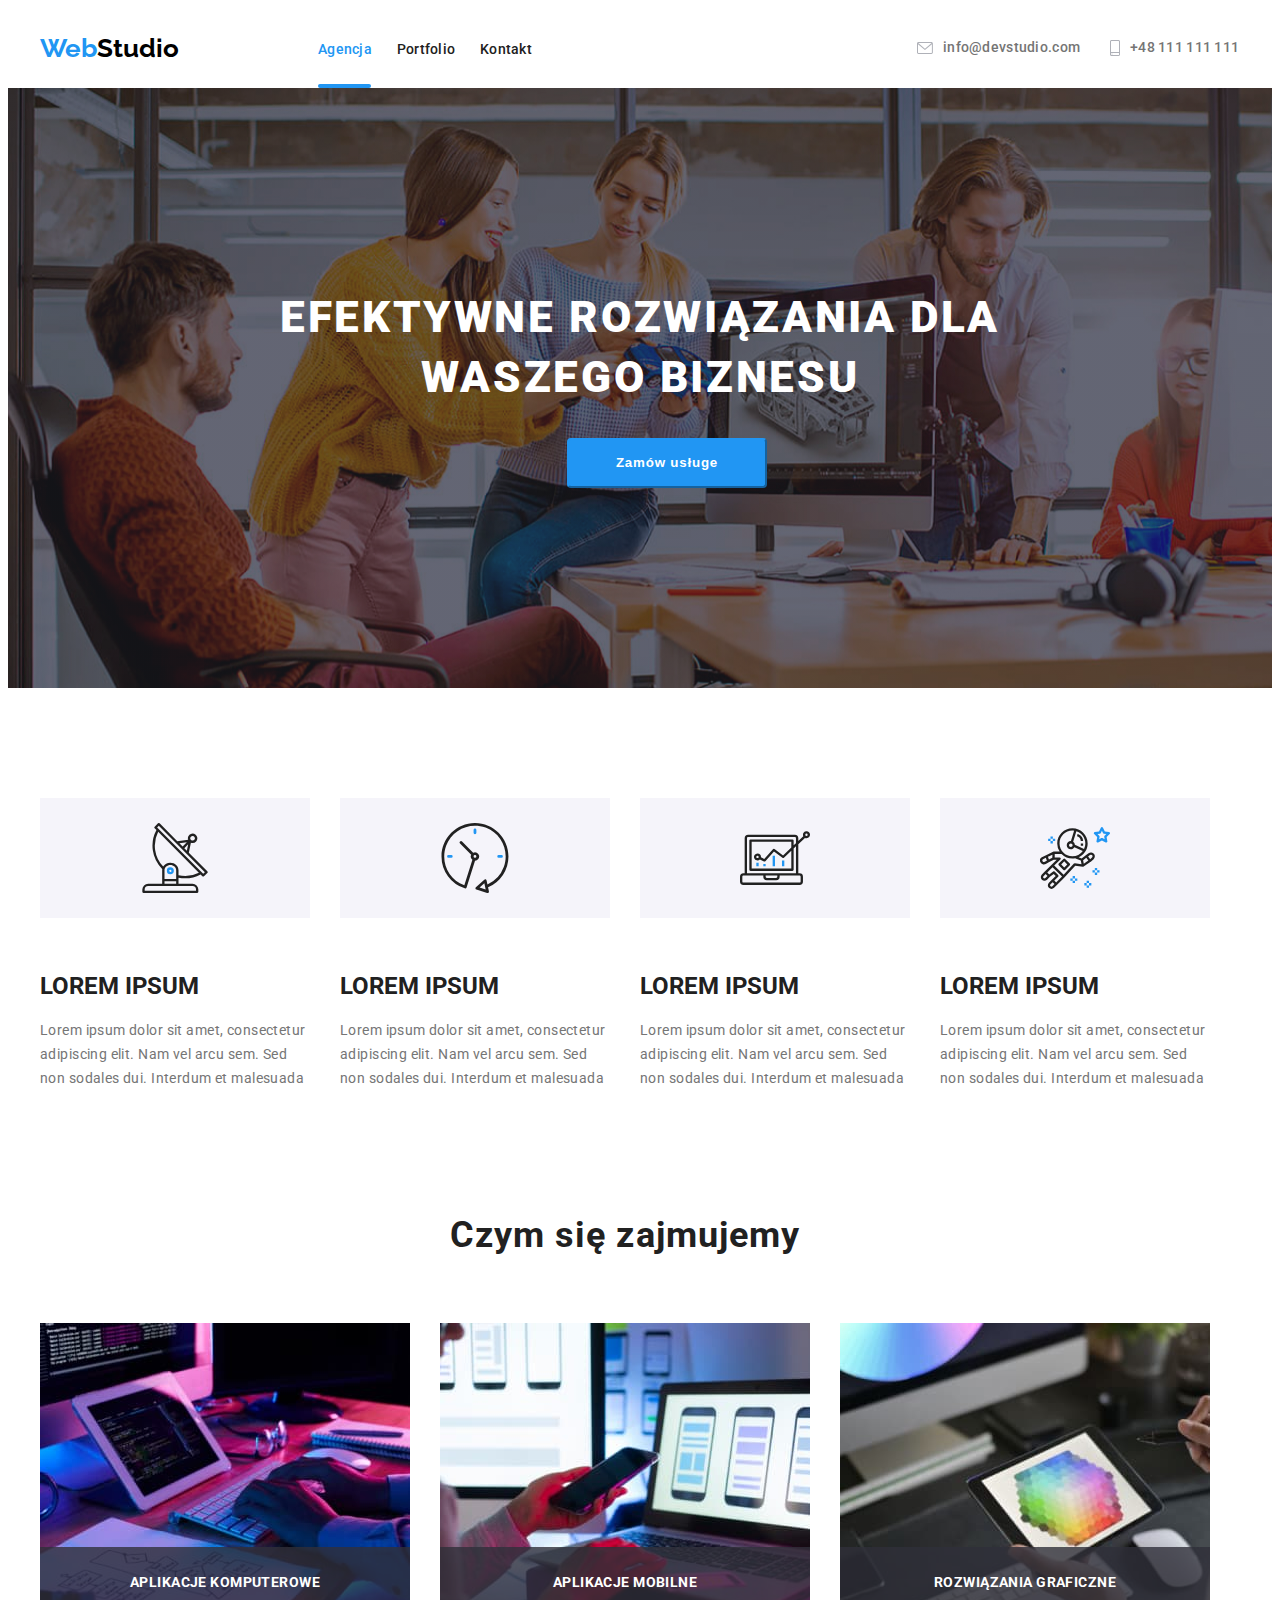
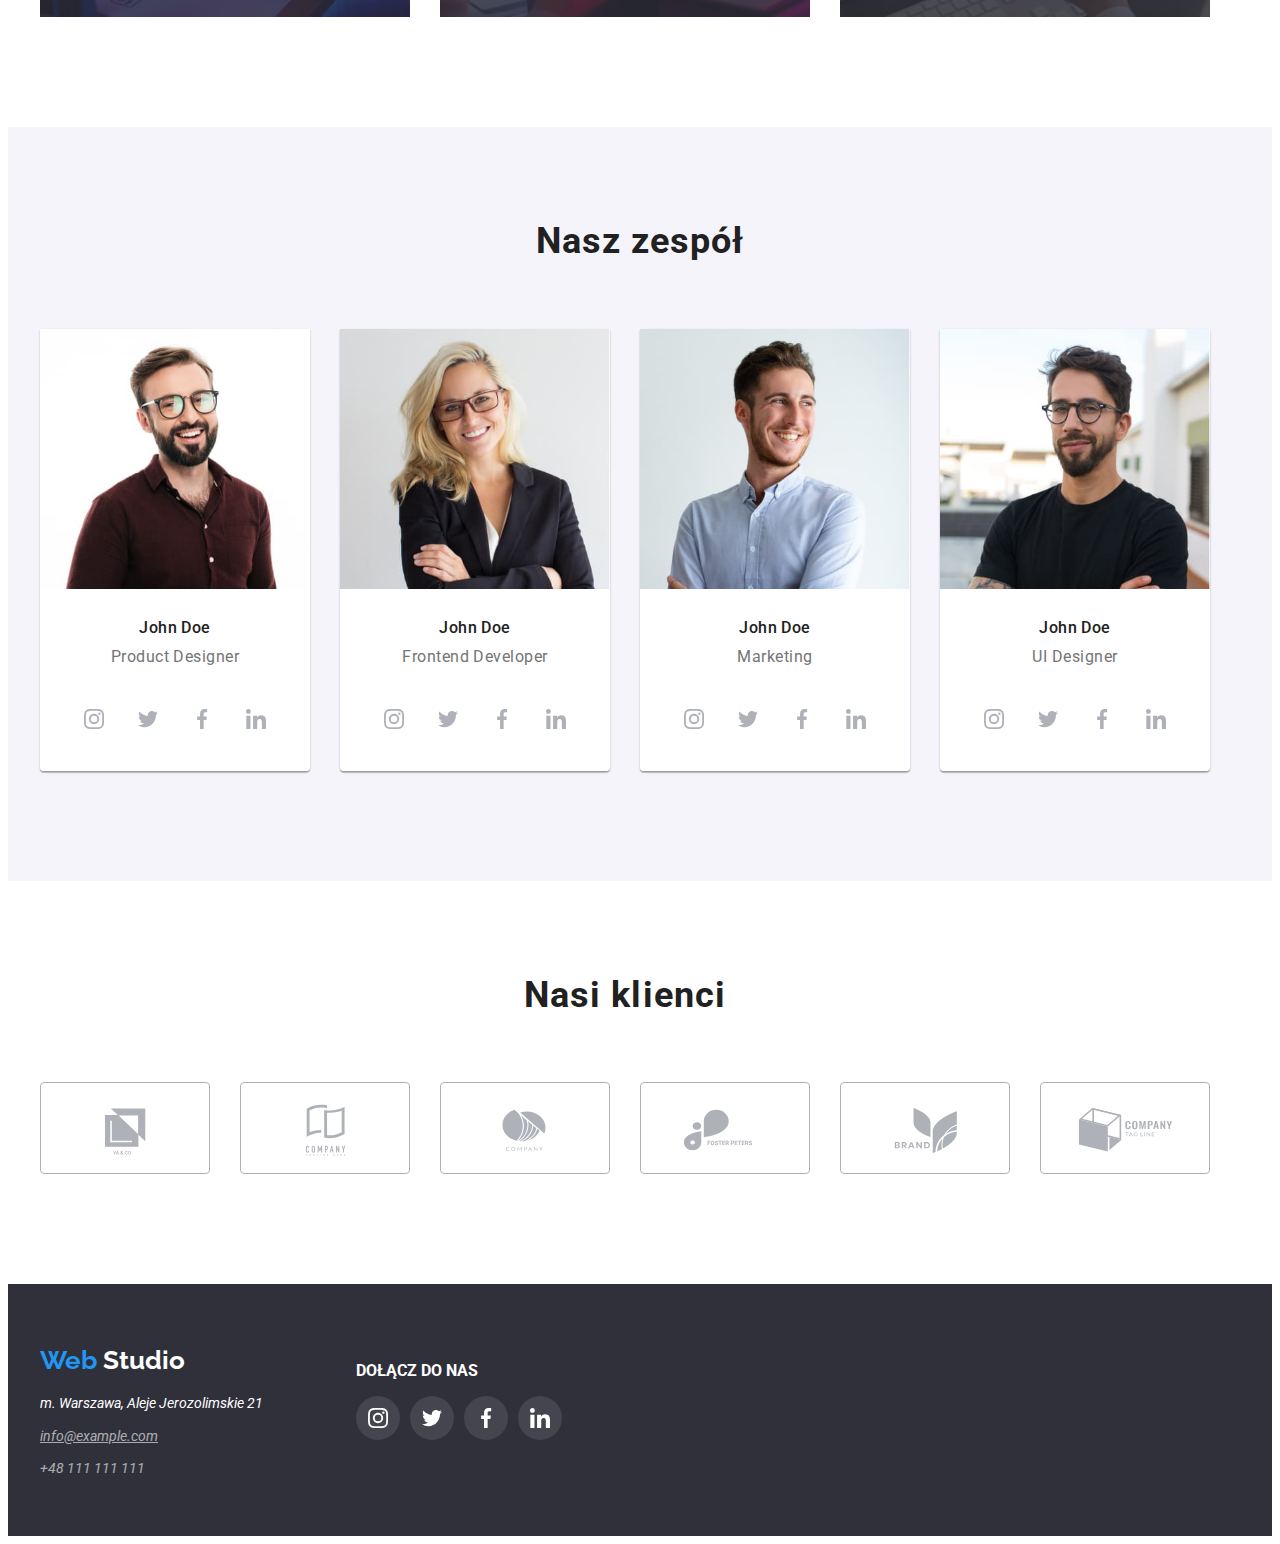
==== index.html @ efbed038 "sklonowanie goit-markup-hw-05" ====
<!DOCTYPE html>
<html lang="pl">
  <head>
    <meta charset="UTF-8" />
    <meta http-equiv="X-UA-Compatible" content="IE=edge" />
    <meta name="viewport" content="width=device-width, initial-scale=1.0" />
    <title>Studio</title>
    <link
      rel="stylesheet"
      href="https://cdnjs.cloudflare.com/ajax/libs/modern-normalize/1.1.0/modern-normalize.min.css"
      integrity="sha512-wpPYUAdjBVSE4KJnH1VR1HeZfpl1ub8YT/NKx4PuQ5NmX2tKuGu6U/JRp5y+Y8XG2tV+wKQpNHVUX03MfMFn9Q=="
      crossorigin="anonymous"
      referrerpolicy="no-referrer"
    />
    <link rel="stylesheet" href="./css/styles.css" />
    <link rel="preconnect" href="https://fonts.googleapis.com" />
    <link rel="preconnect" href="https://fonts.gstatic.com" crossorigin />
    <link
      href="https://fonts.googleapis.com/css2?family=Raleway:wght@700&family=Roboto:wght@400;500;700;900&display=swap"
      rel="stylesheet"
    />
  </head>
  <body>
    <header>
      <div class="container">
        <div class="header-box">
          <nav class="nav-box">
            <a class="logo logo-header-box" href="index.html">
              <span class="logo-front">Web</span>Studio
            </a>
            <ul class="nav-list">
              <li class="nav-list-item">
                <a class="nav-link-active-agency nav-link" href="index.html">Agencja</a>
              </li>
              <li>
                <a class="nav-link" href="portfolio.html">Portfolio</a>
              </li>
              <li>
                <a class="nav-link" href="#">Kontakt</a>
              </li>
            </ul>
          </nav>
          <ul class="header-contacts-link-list">
            <li class="header-contacts-link-list-item">
              <svg class="header-icons" width="16" height="12">
                <use href="./images/icons.svg#icon-envelope1"></use>
              </svg>
              <a
                class="header-contacts-link header-contacts-link-mail"
                href="mailto:info@devstudio.com"
                >info@devstudio.com</a
              >
            </li>
            <li class="header-contacts-link-list-item">
              <svg class="header-icons" width="10" height="16">
                <use href="./images/icons.svg#icon-smartphone1"></use>
              </svg>
              <a class="header-contacts-link" href="tel:+48111111111">+48 111 111 111</a>
            </li>
          </ul>
        </div>
      </div>
    </header>
    <main>
      <section class="section first-section">
        <div class="container">
          <h1 class="main-title">EFEKTYWNE ROZWIĄZANIA DLA WASZEGO BIZNESU</h1>
          <button class="main-button" type="button" data-modal-open>Zamów usługe</button>
        </div>
      </section>
      <section class="section second-section">
        <div class="container">
          <ul class="second-section-list">
            <li>
              <svg class="second-section-list-icons" width="70" height="70">
                <use href="./images/icons.svg#icon-antenna-1"></use>
              </svg>
              <h2 class="second-section-title">LOREM IPSUM</h2>
              <p class="second-section-description">
                Lorem ipsum dolor sit amet, consectetur adipiscing elit. Nam vel arcu sem. Sed non
                sodales dui. Interdum et malesuada
              </p>
            </li>
            <li>
              <svg class="second-section-list-icons" width="70" height="70">
                <use href="./images/icons.svg#icon-clock-1"></use>
              </svg>
              <h2 class="second-section-title">LOREM IPSUM</h2>
              <p class="second-section-description">
                Lorem ipsum dolor sit amet, consectetur adipiscing elit. Nam vel arcu sem. Sed non
                sodales dui. Interdum et malesuada
              </p>
            </li>
            <li>
              <svg class="second-section-list-icons" width="70" height="70">
                <use href="./images/icons.svg#icon-diagram-1"></use>
              </svg>
              <h2 class="second-section-title">LOREM IPSUM</h2>
              <p class="second-section-description">
                Lorem ipsum dolor sit amet, consectetur adipiscing elit. Nam vel arcu sem. Sed non
                sodales dui. Interdum et malesuada
              </p>
            </li>
            <li>
              <svg class="second-section-list-icons" width="70" height="70">
                <use href="./images/icons.svg#icon-astronaut-1"></use>
              </svg>
              <h2 class="second-section-title">LOREM IPSUM</h2>
              <p class="second-section-description">
                Lorem ipsum dolor sit amet, consectetur adipiscing elit. Nam vel arcu sem. Sed non
                sodales dui. Interdum et malesuada
              </p>
            </li>
          </ul>
        </div>
      </section>
      <section class="section">
        <div class="container">
          <div class="third-section-box">
            <h2 class="subtitle">Czym się zajmujemy</h2>
            <ul class="third-section-list">
              <li class="third-section-list-item">
                <img
                  src="images/services/programming.jpg"
                  alt="człowiek piszący unikalny kod na tablecie."
                  width="370"
                  height="294"
                />
                <p class="third-section-list-item-description">Aplikacje komputerowe</p>
              </li>
              <li class="third-section-list-item">
                <img
                  src="images/services/design.jpg"
                  alt="komputer, na którym widać różne projekty."
                  width="370"
                  height="294"
                />
                <p class="third-section-list-item-description">Aplikacje mobilne</p>
              </li>
              <li class="third-section-list-item">
                <img
                  src="images/services/graphics.jpg"
                  alt="tablet z paletą kolorów."
                  width="370"
                  height="294"
                />
                <p class="third-section-list-item-description">Rozwiązania graficzne</p>
              </li>
            </ul>
          </div>
        </div>
      </section>
      <section class="section employee-section">
        <div class="container">
          <h2 class="subtitle">Nasz zespół</h2>
          <ul class="employee-list">
            <li class="employee-list-item">
              <img class="emloyee-list-item-img"
                src="images/team/person1.jpg"
                alt="John Doe, pracujący jako Product Designer."
                width="270"
                height="260"
              />
              <div class="employee-names">John Doe</div>
              <div class="employee-position">Product Designer</div>
              <ul class="employee-social-links">
                <li class="employee-social-links-item">
                  <svg width="20" height="20">
                    <use href="./images/icons.svg#icon-instagram-2"></use>
                  </svg>
                </li>
                <li class="employee-social-links-item">
                  <svg width="20" height="20">
                    <use href="./images/icons.svg#icon-twitter-1"></use>
                  </svg>
                </li>
                <li class="employee-social-links-item">
                  <svg width="20" height="20">
                    <use href="./images/icons.svg#icon-facebook-1"></use>
                  </svg>
                </li>
                <li class="employee-social-links-item">
                  <svg width="20" height="20">
                    <use href="./images/icons.svg#icon-linkedin-1"></use>
                  </svg>
                </li>
              </ul>
            </li>
            <li class="employee-list-item">
              <img class="emloyee-list-item-img"
                src="images/team/person2.jpg"
                alt="John Doe, pracujący jako Frontend Developer."
                width="270"
                height="260"
              />
              <div class="employee-names">John Doe</div>
              <div class="employee-position">Frontend Developer</div>
              <ul class="employee-social-links">
                <li class="employee-social-links-item">
                  <svg width="20" height="20">
                    <use href="./images/icons.svg#icon-instagram-2"></use>
                  </svg>
                </li>
                <li class="employee-social-links-item">
                  <svg width="20" height="20">
                    <use href="./images/icons.svg#icon-twitter-1"></use>
                  </svg>
                </li>
                <li class="employee-social-links-item">
                  <svg width="20" height="20">
                    <use href="./images/icons.svg#icon-facebook-1"></use>
                  </svg>
                </li>
                <li class="employee-social-links-item">
                  <svg width="20" height="20">
                    <use href="./images/icons.svg#icon-linkedin-1"></use>
                  </svg>
                </li>
              </ul>
            </li>
            <li class="employee-list-item">
              <img class="emloyee-list-item-img"
                src="images/team/person3.jpg"
                alt="John Doe, pracujący w Marketingu."
                width="270"
                height="260"
              />
              <div class="employee-names">John Doe</div>
              <div class="employee-position">Marketing</div>
              <ul class="employee-social-links">
                <li class="employee-social-links-item">
                  <svg width="20" height="20">
                    <use href="./images/icons.svg#icon-instagram-2"></use>
                  </svg>
                </li>
                <li class="employee-social-links-item">
                  <svg width="20" height="20">
                    <use href="./images/icons.svg#icon-twitter-1"></use>
                  </svg>
                </li>
                <li class="employee-social-links-item">
                  <svg width="20" height="20">
                    <use href="./images/icons.svg#icon-facebook-1"></use>
                  </svg>
                </li>
                <li class="employee-social-links-item">
                  <svg width="20" height="20">
                    <use href="./images/icons.svg#icon-linkedin-1"></use>
                  </svg>
                </li>
              </ul>
            </li>
            <li class="employee-list-item">
              <img class="emloyee-list-item-img"
                src="images/team/person4.jpg"
                alt="John Doe, pracujacy jako UI Designer."
                width="270"
                height="260"
              />
              <div class="employee-names">John Doe</div>
              <div class="employee-position">UI Designer</div>
              <ul class="employee-social-links">
                <li class="employee-social-links-item">
                  <svg width="20" height="20">
                    <use href="./images/icons.svg#icon-instagram-2"></use>
                  </svg>
                </li>
                <li class="employee-social-links-item">
                  <svg width="20" height="20">
                    <use href="./images/icons.svg#icon-twitter-1"></use>
                  </svg>
                </li>
                <li class="employee-social-links-item">
                  <svg width="20" height="20">
                    <use href="./images/icons.svg#icon-facebook-1"></use>
                  </svg>
                </li>
                <li class="employee-social-links-item">
                  <svg width="20" height="20">
                    <use href="./images/icons.svg#icon-linkedin-1"></use>
                  </svg>
                </li>
              </ul>
            </li>
          </ul>
        </div>
      </section>
      <section class="section">
        <div class="container">
          <div class="our-customers-section">
            <h2 class="subtitle">Nasi klienci</h2>
            <ul class="our-customer-list">
              <li class="our-customers-list-item">
                <svg width="106" height="60">
                  <use href="./images/icons.svg#icon-Logo5"></use>
                </svg>
              </li>
              <li class="our-customers-list-item">
                <svg width="106" height="60">
                  <use href="./images/icons.svg#icon-Logo4"></use>
                </svg>
              </li>
              <li class="our-customers-list-item">
                <svg width="106" height="60">
                  <use href="./images/icons.svg#icon-Logo3"></use>
                </svg>
              </li>
              <li class="our-customers-list-item">
                <svg width="106" height="60">
                  <use href="./images/icons.svg#icon-Logo7"></use>
                </svg>
              </li>
              <li class="our-customers-list-item">
                <svg width="106" height="60">
                  <use href="./images/icons.svg#icon-Logo1"></use>
                </svg>
              </li>
              <li class="our-customers-list-item">
                <svg width="106" height="60">
                  <use href="./images/icons.svg#icon-Logo"></use>
                </svg>
              </li>
            </ul>
          </div>
        </div>
      </section>
    </main>
    <footer class="footer-style-background">
      <div class="container footer-style-box">
        <div>
          <a class="logo footer-logo" href="index.html">
            <span class="logo-front">Web</span>
            <span class="logo-back">Studio</span>
          </a>
          <address class="address-box">
            m. Warszawa, Aleje Jerozolimskie 21
            <a
              class="footer-contacts-link footer-contacts-link-email"
              href="mailto:info@example.com"
              >info@example.com</a
            >
            <a class="footer-contacts-link footer-contacts-link-phone" href="tel:+48111111111"
              >+48 111 111 111</a
            >
          </address>
        </div>
        <div class="container footer-social-links-box">
          <h3 class="footer-title">DOŁĄCZ DO NAS</h3>
          <ul class="footer-social-links-list">
            <li class="footer-social-links-list-item">
              <svg width="20" height="20">
                <use href="./images/icons.svg#icon-instagram-2"></use>
              </svg>
            </li>
            <li class="footer-social-links-list-item">
              <svg width="20" height="20">
                <use href="./images/icons.svg#icon-twitter-1"></use>
              </svg>
            </li>
            <li class="footer-social-links-list-item">
              <svg width="20" height="20">
                <use href="./images/icons.svg#icon-facebook-1"></use>
              </svg>
            </li>
            <li class="footer-social-links-list-item">
              <svg width="20" height="20">
                <use href="./images/icons.svg#icon-linkedin-1"></use>
              </svg>
            </li>
          </ul>
        </div>
      </div>
    </footer>
    <div class="backdrop is-hidden" data-modal>
      <div class="modal">
        <button type="button" class="close-btn" data-modal-close>
          <svg width="11" height="11"><use href="./images/icons.svg#icon-Vector"></use></svg>
        </button>
      </div>
    </div>
    <script src="./js/modal.js"></script>
  </body>
</html>
---- css/styles.css ----
*,
*::before,
*::after {
  box-sizing: border-box;
}

body {
  font-family: 'Roboto', sans-serif;
  color: #212121;
}

.container {
  max-width: 1200px;
  margin: 0 auto;
}

/* HEADER */

.logo {
  font-family: 'Raleway', sans-serif;
  font-style: normal;
  font-weight: 700;
  font-size: 1.63rem;
  line-height: 1.19;
  text-decoration: none;
  color: #000000;
}

.logo-front {
  color: #2196f3;
}

.nav-link {
  color: #212121;
  text-decoration: none;
  font-weight: 500;
  font-size: 0.88rem;
  line-height: 1.14;
  letter-spacing: 0.02em;
  transition: color 250ms cubic-bezier(0.4, 0, 0.2, 1);
}

.header-contacts-link {
  color: #757575;
  text-decoration: none;
  font-weight: 500;
  font-size: 0.88rem;
  line-height: 1.14px;
  letter-spacing: 0.02em;
  transition: color 250ms cubic-bezier(0.4, 0, 0.2, 1);
}

.header-icons {
  margin-right: 10px;
  fill: #afb1b8;
}

.header-contacts-link-list {
  list-style-type: none;
  display: flex;
}

.header-contacts-link-list-item {
  display: flex;
  align-items: center;
}

.header-contacts-link-list-item:hover,
.header-contacts-link-list-item:focus {
  cursor: pointer;
}

.header-contacts-link-list-item:hover > .header-icons:hover,
.header-contacts-link-list-item:focus > .header-icons:focus {
  fill: #2196f3;
}

.header-contacts-link-list-item:hover > .header-contacts-link:hover {
  color: #2196f3;
}

.header-box {
  display: flex;
  height: 80px;
  align-items: center;
}

.nav-box {
  display: flex;
  align-items: center;
}

.nav-list {
  display: flex;
  align-items: center;
  justify-content: space-between;
  width: 254px;
  height: 16px;
  margin-right: 345px;
}

.nav-list-item {
  position: relative;
}

.nav-link-active-agency,
.nav-link-active-portfolio {
  color: #2196f3;
}

.nav-link-active-agency::after {
  content: '';
  position: absolute;
  width: 53px;
  height: 4px;
  left: 0;
  top: 45px;
  background-color: #2196f3;
  border-radius: 2px;
}

.nav-link-active-portfolio::after {
  content: '';
  position: absolute;
  width: 58px;
  height: 4px;
  left: 0;
  top: 45px;
  background-color: #2196f3;
  border-radius: 2px;
}

.logo-header-box {
  width: 145px;
  display: flex;
  justify-content: flex-start;
  margin-right: 93px;
}

.header-contacts-link-mail {
  margin-right: 30px;
}

/* MAIN INDEX.HTML */

.section {
  padding-top: 94px;
  padding-bottom: 94px;
}

.main-title {
  color: #ffffff;
  font-size: 2.75rem;
  font-weight: 900;
  line-height: 1.36;
  letter-spacing: 0.06em;
  display: flex;
  text-align: center;
  padding-top: 106px;
  padding-right: 237px;
  padding-left: 237px;
  margin: 0 auto;
}

.main-button {
  font-weight: 700;
  line-height: 1.88;
  text-align: center;
  letter-spacing: 0.06em;
  color: #ffffff;
  background-color: #2196f3;
  display: flex;
  width: 200px;
  height: 50px;
  justify-content: center;
  align-items: center;
  margin: 30px 527px 106px 527px;
  border-radius: 4px;
  border-color: #2196f3;
  transition: opacity 250ms cubic-bezier(0.4, 0, 0.2, 1);
}

.main-button:hover,
.main-button:focus {
  cursor: pointer;
  opacity: 0.8;
}

.first-section {
  background-image: linear-gradient(to bottom, #2f303a66, #2f303a66),
    url('../images/background.jpg');
  max-width: 1600px;
  margin: 0px auto;
  display: flex;
}

.second-section-title .footer-title {
  font-weight: 700;
  font-size: 0.88rem;
  line-height: 1.14;
  letter-spacing: 0.03em;
}

.second-section-description {
  font-size: 0.88rem;
  line-height: 1.7;
  letter-spacing: 0.03em;
  color: #757575;
}

.subtitle {
  font-weight: 700;
  font-size: 2.25rem;
  line-height: 1.16;
  text-align: center;
  letter-spacing: 0.03em;
  padding-bottom: 50px;
  margin: 0 auto;
}

.employee-names {
  font-weight: 500;
  line-height: 1.18;
  text-align: center;
  letter-spacing: 0.03em;
  background-color: #ffffff;
  padding-top: 30px;
  padding-bottom: 10px;
}

.employee-position {
  line-height: 1.18;
  text-align: center;
  letter-spacing: 0.03em;
  color: #757575;
  background-color: #ffffff;
  padding-bottom: 30px;
}

.second-section {
  padding-bottom: 0px;
}

.second-section-list {
  display: flex;
  width: 1170px;
  padding-left: 0px;
  gap: 30px;
}

.third-section-box {
  width: 1170px;
}

.third-section-list {
  display: flex;
  justify-content: space-between;
  padding-left: 0px;
  padding-bottom: 0px;
}

.employee-section {
  background-color: #f5f4fa;
}

.employee-list {
  display: flex;
  width: 1170px;
  justify-content: space-between;
  padding-left: 0px;
}

.employee-list-item {
  box-shadow: 0px 2px 1px 0px #00000033, 0px 1px 1px 0px #00000024, 0px 1px 3px 0px #0000001f;
  border-radius: 0px 0px 4px 4px;
}

.emloyee-list-item-img{
vertical-align: middle;
}

.second-section-list-icons {
  height: 120px;
  width: 270px;
  padding: 25px 100px;
  background-color: #f5f4fa;
  margin-bottom: 30px;
}

.employee-social-links {
  list-style-type: none;
  display: flex;
  justify-content: space-between;
  padding-left: 32px;
  padding-right: 32px;
  padding-bottom: 30px;
  background-color: #ffffff;
  border-radius: 0px 0px 4px 4px;
}

.employee-social-links-item {
  width: 44px;
  height: 44px;
  justify-content: center;
  align-items: center;
  padding: 12px;
  fill: #afb1b8;
}

.employee-social-links-item:hover,
.employee-social-links-item:focus {
  fill: #ffffff;
  cursor: pointer;
  background-color: #2196f3;
  border-radius: 50%;
}

.our-customers-section {
  width: 1170px;
}

.our-customer-list {
  list-style-type: none;
  display: flex;
  justify-content: space-between;
  padding-left: 0px;
  fill: #afb1b8;
}

.our-customers-list-item {
  width: 170px;
  height: 92px;
  border: 1px solid #afb1b8;
  border-radius: 4px;
  padding: 17.71px 32px 14.25px;
  transition: border-color 250ms cubic-bezier(0.4, 0, 0.2, 1);
}

.our-customers-list-item:hover,
.our-customers-list-item:focus {
  cursor: pointer;
  fill: #2196f3;
  border-color: #2196f3;
}

.third-section-list-item {
  position: relative;
  display: flex;
}

.third-section-list-item-description {
  position: absolute;
  bottom: 0;
  left: 0;
  z-index: 1;
  height: 70px;
  width: 370px;
  display: flex;
  justify-content: center;
  align-items: center;
  margin: 0;
  background: #2f303acc;
  font-weight: 700;
  font-size: 0.88rem;
  line-height: 1.17;
  letter-spacing: 0.03em;
  text-transform: uppercase;
  color: #ffffff;
}

/* MAIN PORTFOLIO */

.portfolio-button-list-item {
  font-weight: 500;
  line-height: 1.6;
  text-align: center;
  letter-spacing: 0.03em;
  background-color: #f5f4fa;
  padding: 6px 22px;
  border: 0;
  border-radius: 4px;
  transition: color 250ms cubic-bezier(0.4, 0, 0.2, 1),
    background-color 250ms cubic-bezier(0.4, 0, 0.2, 1),
    box-shadow 250ms cubic-bezier(0.4, 0, 0.2, 1);
}

.portfolio-button-list-item:hover,
.portfolio-button-list-item:focus {
  color: #ffffff;
  background-color: #2196f3;
  cursor: pointer;
  box-shadow: 0px 3px 1px #0000001a, 0px 1px 2px #00000014, 0px 2px 2px #0000001f;
}

.portfolio-titles {
  font-weight: 700;
  font-size: 1.13rem;
  line-height: 2;
  letter-spacing: 0.06em;
  padding: 20px 24px 4px 24px;
}

.portfolio-desctiption {
  line-height: 1.88;
  letter-spacing: 0.03em;
  color: #757575;
  padding: 0px 24px 20px 24px;
}

.portfolio-button-list {
  display: flex;
  width: 572px;
  align-items: flex-start;
  justify-content: space-between;
  gap: 8px;
  margin: 0 auto;
  padding-bottom: 50px;
}

.portfolio-images-list {
  display: flex;
  flex-wrap: wrap;
  gap: 30px;
  padding-left: 0px;
}

.portfolio-images-list-item {
  border: 1px solid #ececec;
  transition: box-shadow 250ms cubic-bezier(0.4, 0, 0.2, 1);
}

.portfolio-header-style {
  border-bottom: 1px solid #ececec;
}

.portfolio-images-list-item:hover {
  cursor: pointer;
  box-shadow: 1px 4px 6px 0px #00000029, 0px 4px 4px 0px #0000000f, 0px 1px 1px 0px #0000001f;
}

.portfolio-card-overlay-box {
  position: relative;
  overflow: hidden;
}

.portfolio-card-overlay {
  font-weight: 400;
  font-size: 1.12rem;
  line-height: 1.75rem;
  letter-spacing: 0.03em;
  color: #ffffff;
  width: 100%;
  height: 100%;
  position: absolute;
  top: 0;
  left: 0;
  padding: 49px 45px 49px 24px;
  background: #2196f3e5;
  transition: transform 250ms cubic-bezier(0.4, 0, 0.2, 1);
  transform: translateY(200%);
}

.portfolio-images-list-item:hover .portfolio-card-overlay,
.portfolio-images-list-item:focus .portfolio-card-overlay {
  transform: translateY(0);
}

/* FOOTER */

.footer-style-box {
  color: #ffffff;
  font-size: 0.88rem;
  padding-top: 60px;
  padding-bottom: 60px;
  display: flex;
}

.footer-style-background {
  background-color: #2f303a;
}

.footer-contacts-link {
  color: #ffffff;
  opacity: 0.6;
  text-decoration: none;
  transition: color 250ms cubic-bezier(0.4, 0, 0.2, 1);
}

.footer-contacts-link-email {
  text-decoration: underline;
}

.logo-back {
  color: #ffffff;
}

.address-box {
  width: 246px;
  height: 81px;
  display: flex;
  flex-direction: column;
  justify-content: space-between;
  margin-top: 20px;
}

.footer-social-links-list {
  list-style-type: none;
  width: 206px;
  display: flex;
  justify-content: space-between;
  padding-left: 0px;
}

.footer-social-links-list-item {
  fill: #ffffff;
  width: 44px;
  height: 44px;
  justify-content: center;
  align-items: center;
  padding: 12px;
  background-color: #ffffff1a;
  border-radius: 50%;
  transition: background-color 250ms cubic-bezier(0.4, 0, 0.2, 1);
}

.footer-social-links-list-item:hover,
.footer-social-links-list-item:focus {
  background-color: #2196f3;
  cursor: pointer;
}

.footer-social-links-box {
  margin-left: 70px;
}

.nav-link:hover,
.nav-link:focus,
.footer-contacts-link:hover,
.footer-contacts-link:focus {
  color: #2196f3;
}

ul {
  list-style-type: none;
}

/* OKNO MODALNE */

.backdrop {
  height: 100%;
  width: 100%;
  position: absolute;
  left: 0px;
  top: 0px;
  background: #00000033;
}

.modal {
  height: 581px;
  width: 528px;
  background: #ffffff;
  border-radius: 4px;
  position: absolute;
  top: 50%;
  left: 50%;
  transform: translate(-50%, -50%);
  box-shadow: 0px 2px 1px 0px #00000033, 0px 1px 1px 0px #00000024, 0px 1px 3px 0px #0000001f;
}

.is-hidden {
  visibility: hidden;
  opacity: 0;
  pointer-events: none;
}

.close-btn {
  height: 30px;
  width: 30px;
  position: absolute;
  top: 10px;
  left: 490px;
  border: 1px solid #0000001a;
  border-radius: 50%;
}

.close-btn:hover {
  fill: #cf3f3a;
}
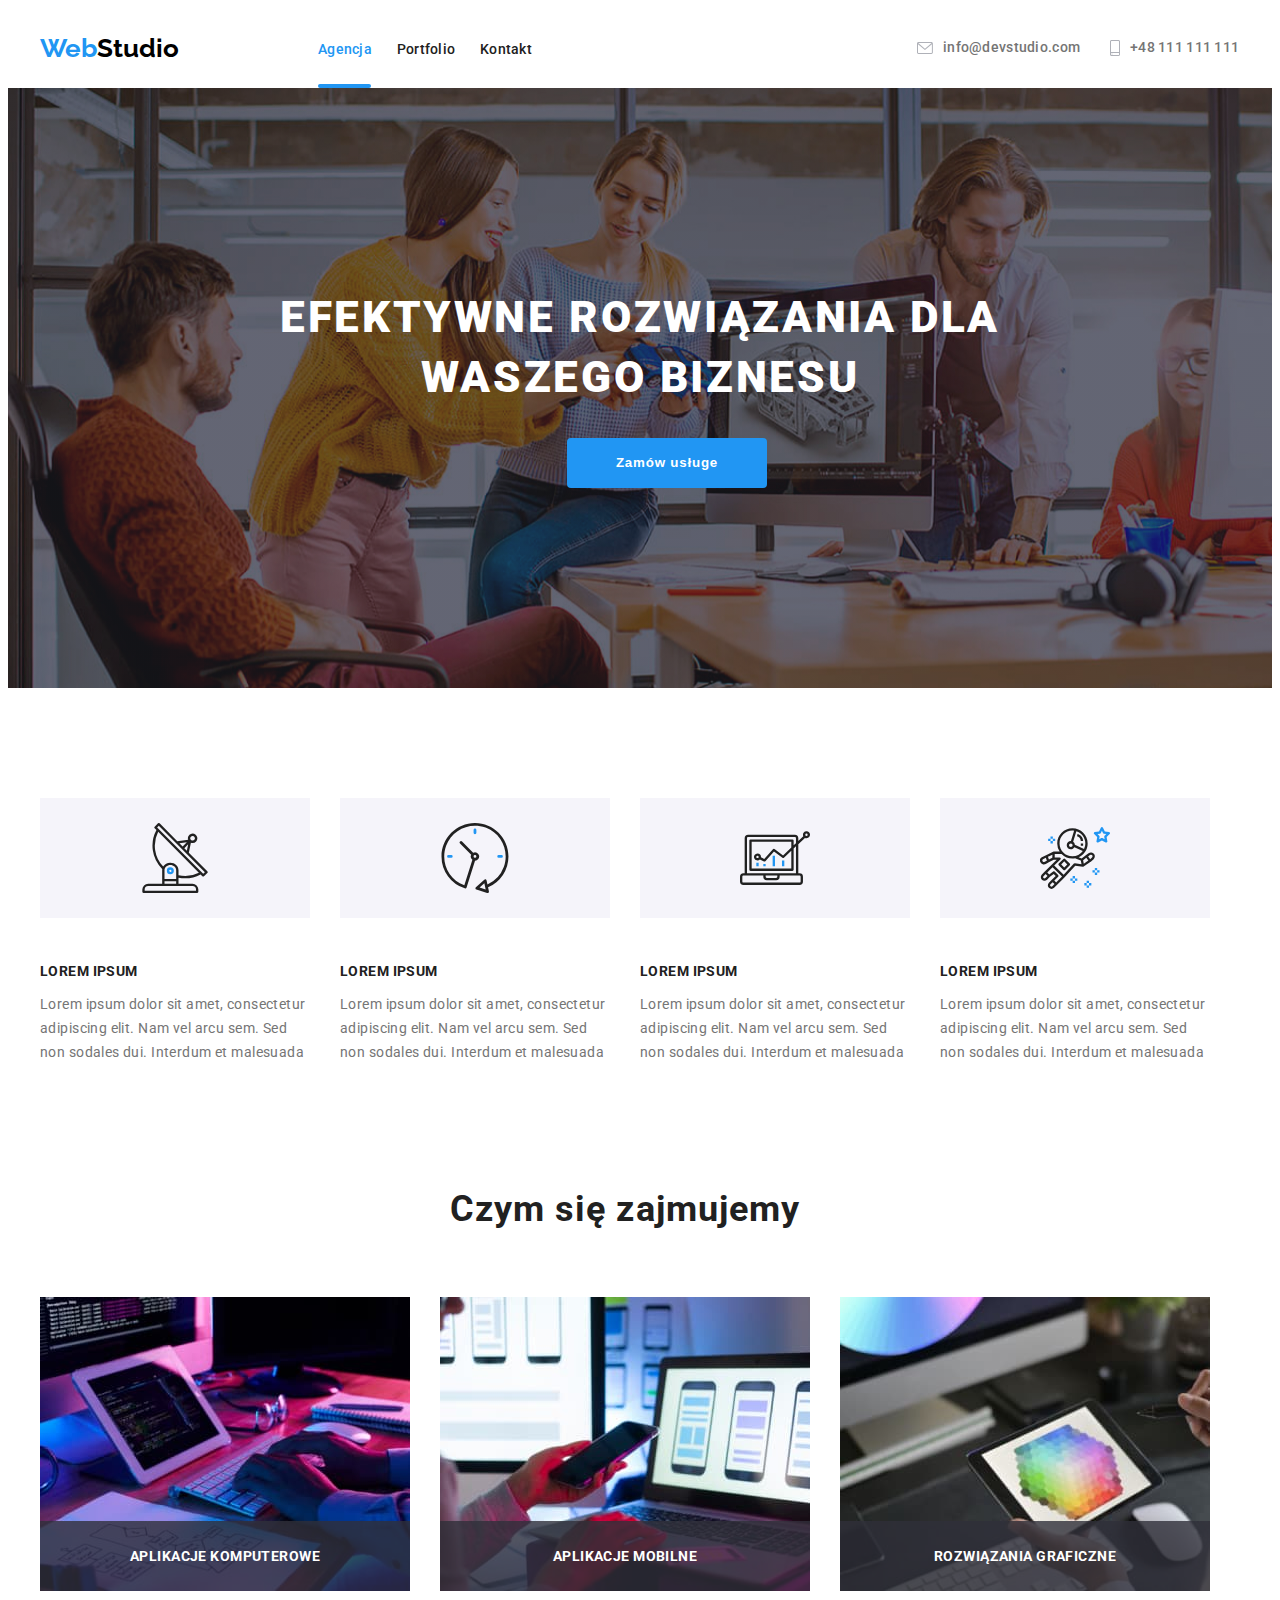
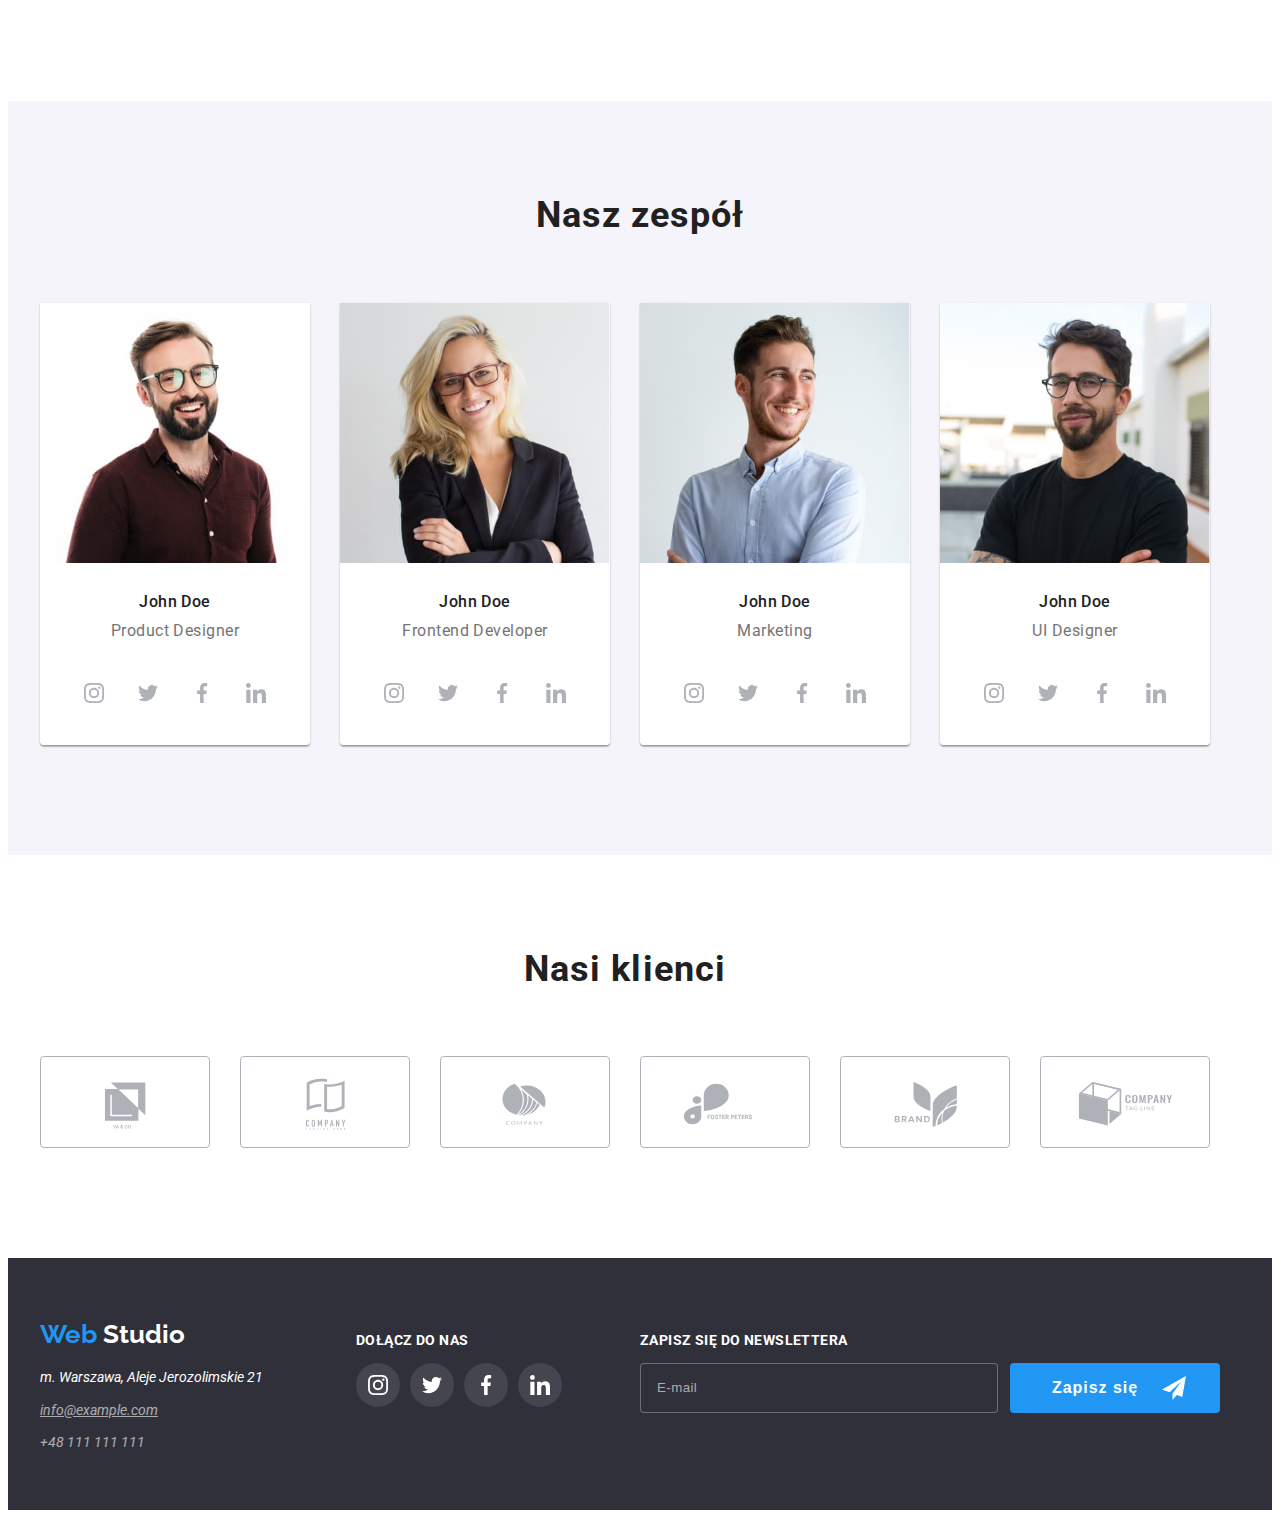
==== commit 0befeae7: "utworzenie formularza w stopce" ====
--- a/index.html
+++ b/index.html
@@ -155,7 +155,8 @@
           <h2 class="subtitle">Nasz zespół</h2>
           <ul class="employee-list">
             <li class="employee-list-item">
-              <img class="emloyee-list-item-img"
+              <img
+                class="emloyee-list-item-img"
                 src="images/team/person1.jpg"
                 alt="John Doe, pracujący jako Product Designer."
                 width="270"
@@ -187,7 +188,8 @@
               </ul>
             </li>
             <li class="employee-list-item">
-              <img class="emloyee-list-item-img"
+              <img
+                class="emloyee-list-item-img"
                 src="images/team/person2.jpg"
                 alt="John Doe, pracujący jako Frontend Developer."
                 width="270"
@@ -219,7 +221,8 @@
               </ul>
             </li>
             <li class="employee-list-item">
-              <img class="emloyee-list-item-img"
+              <img
+                class="emloyee-list-item-img"
                 src="images/team/person3.jpg"
                 alt="John Doe, pracujący w Marketingu."
                 width="270"
@@ -251,7 +254,8 @@
               </ul>
             </li>
             <li class="employee-list-item">
-              <img class="emloyee-list-item-img"
+              <img
+                class="emloyee-list-item-img"
                 src="images/team/person4.jpg"
                 alt="John Doe, pracujacy jako UI Designer."
                 width="270"
@@ -345,7 +349,7 @@
           </address>
         </div>
         <div class="container footer-social-links-box">
-          <h3 class="footer-title">DOŁĄCZ DO NAS</h3>
+          <h3 class="footer-title">Dołącz do nas</h3>
           <ul class="footer-social-links-list">
             <li class="footer-social-links-list-item">
               <svg width="20" height="20">
@@ -368,6 +372,20 @@
               </svg>
             </li>
           </ul>
+        </div>
+        <div>
+          <h3 class="footer-title">Zapisz się do newslettera</h3>
+          <form>
+            <label class="footer-form-box">
+              <input class="footer-form-input" type="email" name="email" placeholder="E-mail" />
+              <button class="footer-form-button" type="submit">
+                Zapisz się
+                <svg class="footer-form-button-icon" width="24" height="24">
+                  <use href="./images/icons.svg#icon-icon-send"></use>
+                </svg>
+              </button>
+            </label>
+          </form>
         </div>
       </div>
     </footer>
--- a/css/styles.css
+++ b/css/styles.css
@@ -70,8 +70,8 @@
   cursor: pointer;
 }
 
-.header-contacts-link-list-item:hover > .header-icons:hover,
-.header-contacts-link-list-item:focus > .header-icons:focus {
+.header-contacts-link-list-item:hover > .header-icons,
+.header-contacts-link-list-item:focus > .header-icons {
   fill: #2196f3;
 }
 
@@ -176,14 +176,17 @@
   align-items: center;
   margin: 30px 527px 106px 527px;
   border-radius: 4px;
-  border-color: #2196f3;
+  border: none;
   transition: opacity 250ms cubic-bezier(0.4, 0, 0.2, 1);
 }
 
 .main-button:hover,
-.main-button:focus {
+.main-button:focus,
+.footer-form-button:hover,
+.footer-form-button:focus
+ {
   cursor: pointer;
-  opacity: 0.8;
+  opacity: 0.75;
 }
 
 .first-section {
@@ -194,11 +197,13 @@
   display: flex;
 }
 
-.second-section-title .footer-title {
+.second-section-title,
+.footer-title {
   font-weight: 700;
   font-size: 0.88rem;
   line-height: 1.14;
   letter-spacing: 0.03em;
+  text-transform: uppercase;
 }
 
 .second-section-description {
@@ -275,8 +280,8 @@
   border-radius: 0px 0px 4px 4px;
 }
 
-.emloyee-list-item-img{
-vertical-align: middle;
+.emloyee-list-item-img {
+  vertical-align: middle;
 }
 
 .second-section-list-icons {
@@ -531,6 +536,7 @@
 
 .footer-social-links-box {
   margin-left: 70px;
+  margin-right: 78px;
 }
 
 .nav-link:hover,
@@ -542,6 +548,49 @@
 
 ul {
   list-style-type: none;
+}
+
+.footer-form-box {
+  display: flex;
+}
+
+.footer-form-input {
+  background-color: #2f303a;
+  width: 358px;
+  height: 50px;
+  border: 1px solid #ffffff4d;
+  border-radius: 4px;
+  padding-left: 16px;
+}
+
+::placeholder {
+  color: #ffffff99;
+  font-weight: 400;
+  line-height: 1.25;
+  letter-spacing: 0.03em;
+}
+
+.footer-form-button {
+  background-color: #2196f3;
+  border: none;
+  font-weight: 700;
+  font-size: 1rem;
+  line-height: 1.87;
+  letter-spacing: 0.06em;
+  color: #ffffff;
+  border-radius: 4px;
+  display: flex;
+  align-items: center;
+  justify-content: center;
+  padding-left: 42px;
+  margin-left: 12px;
+  transition: opacity 250ms cubic-bezier(0.4, 0, 0.2, 1);
+}
+
+.footer-form-button-icon{
+fill: #ffffff;
+margin-left: 24px;
+margin-right: 28px;
 }
 
 /* OKNO MODALNE */
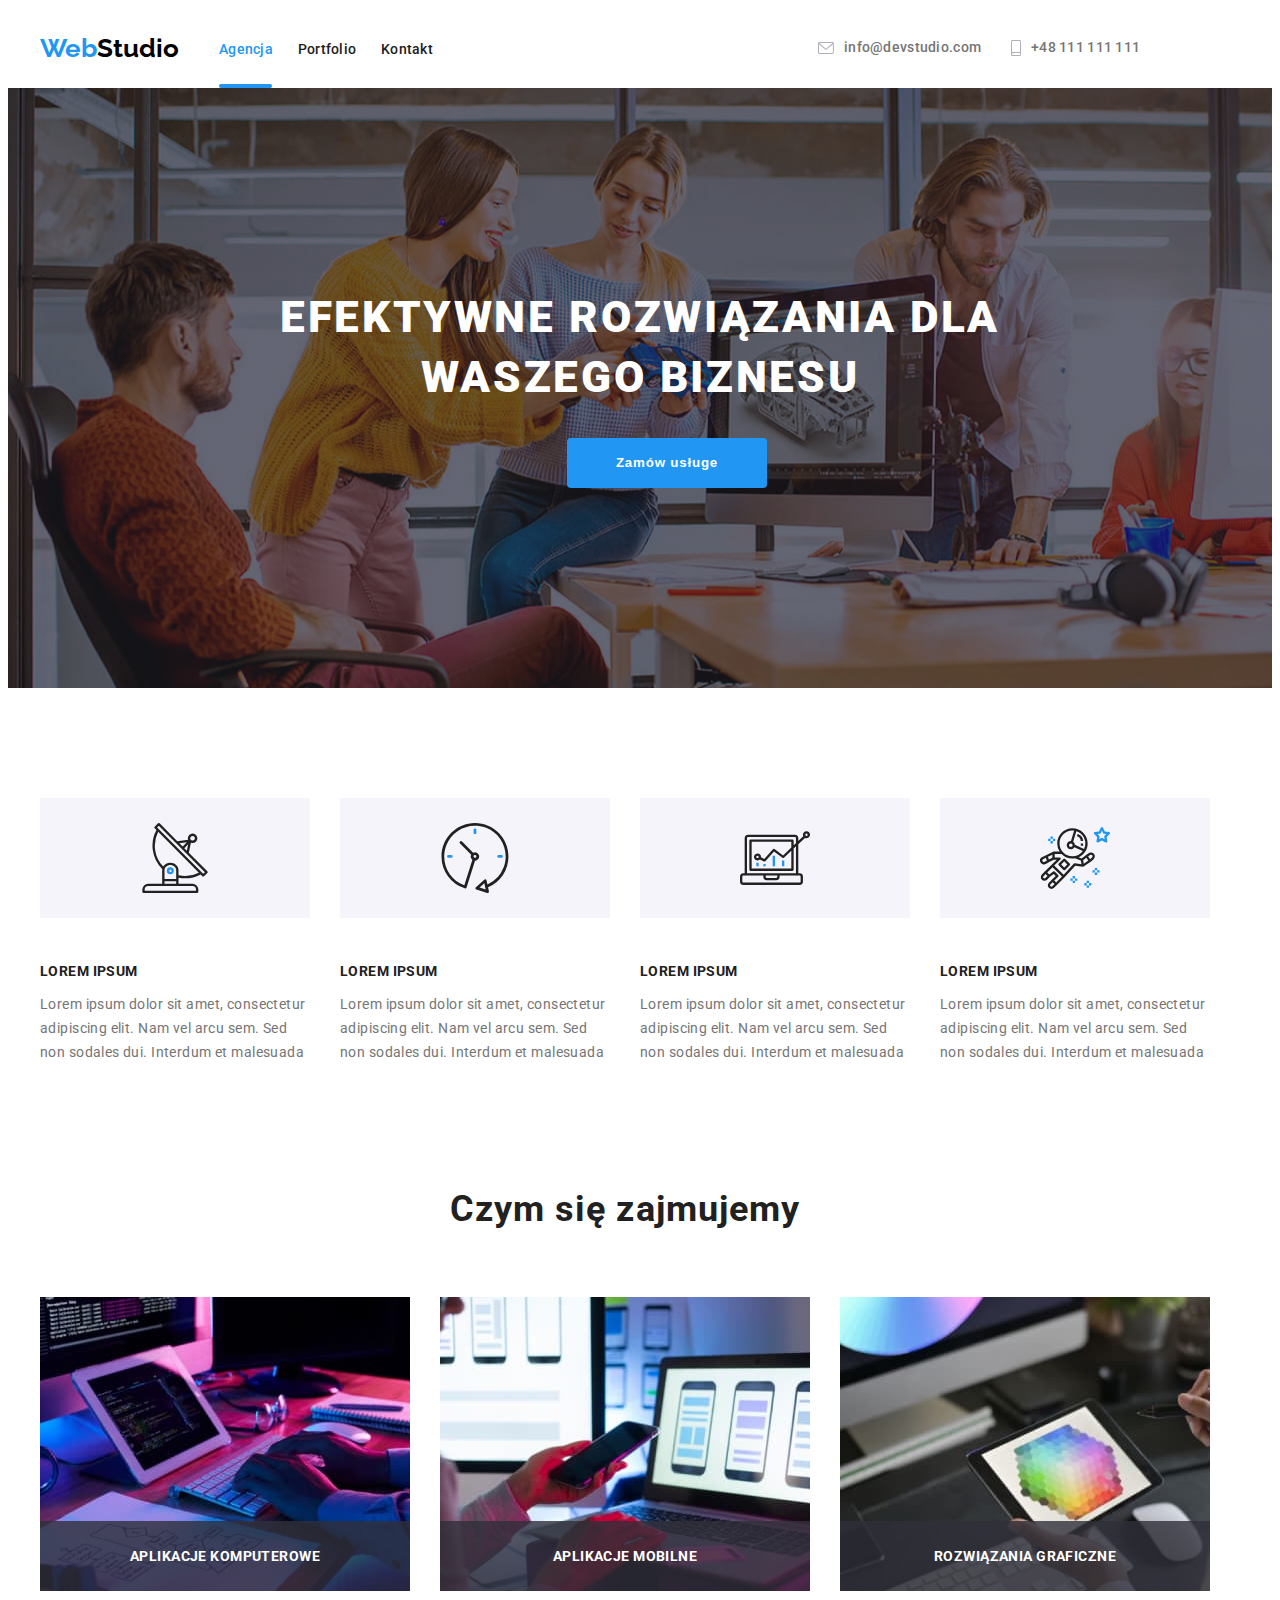
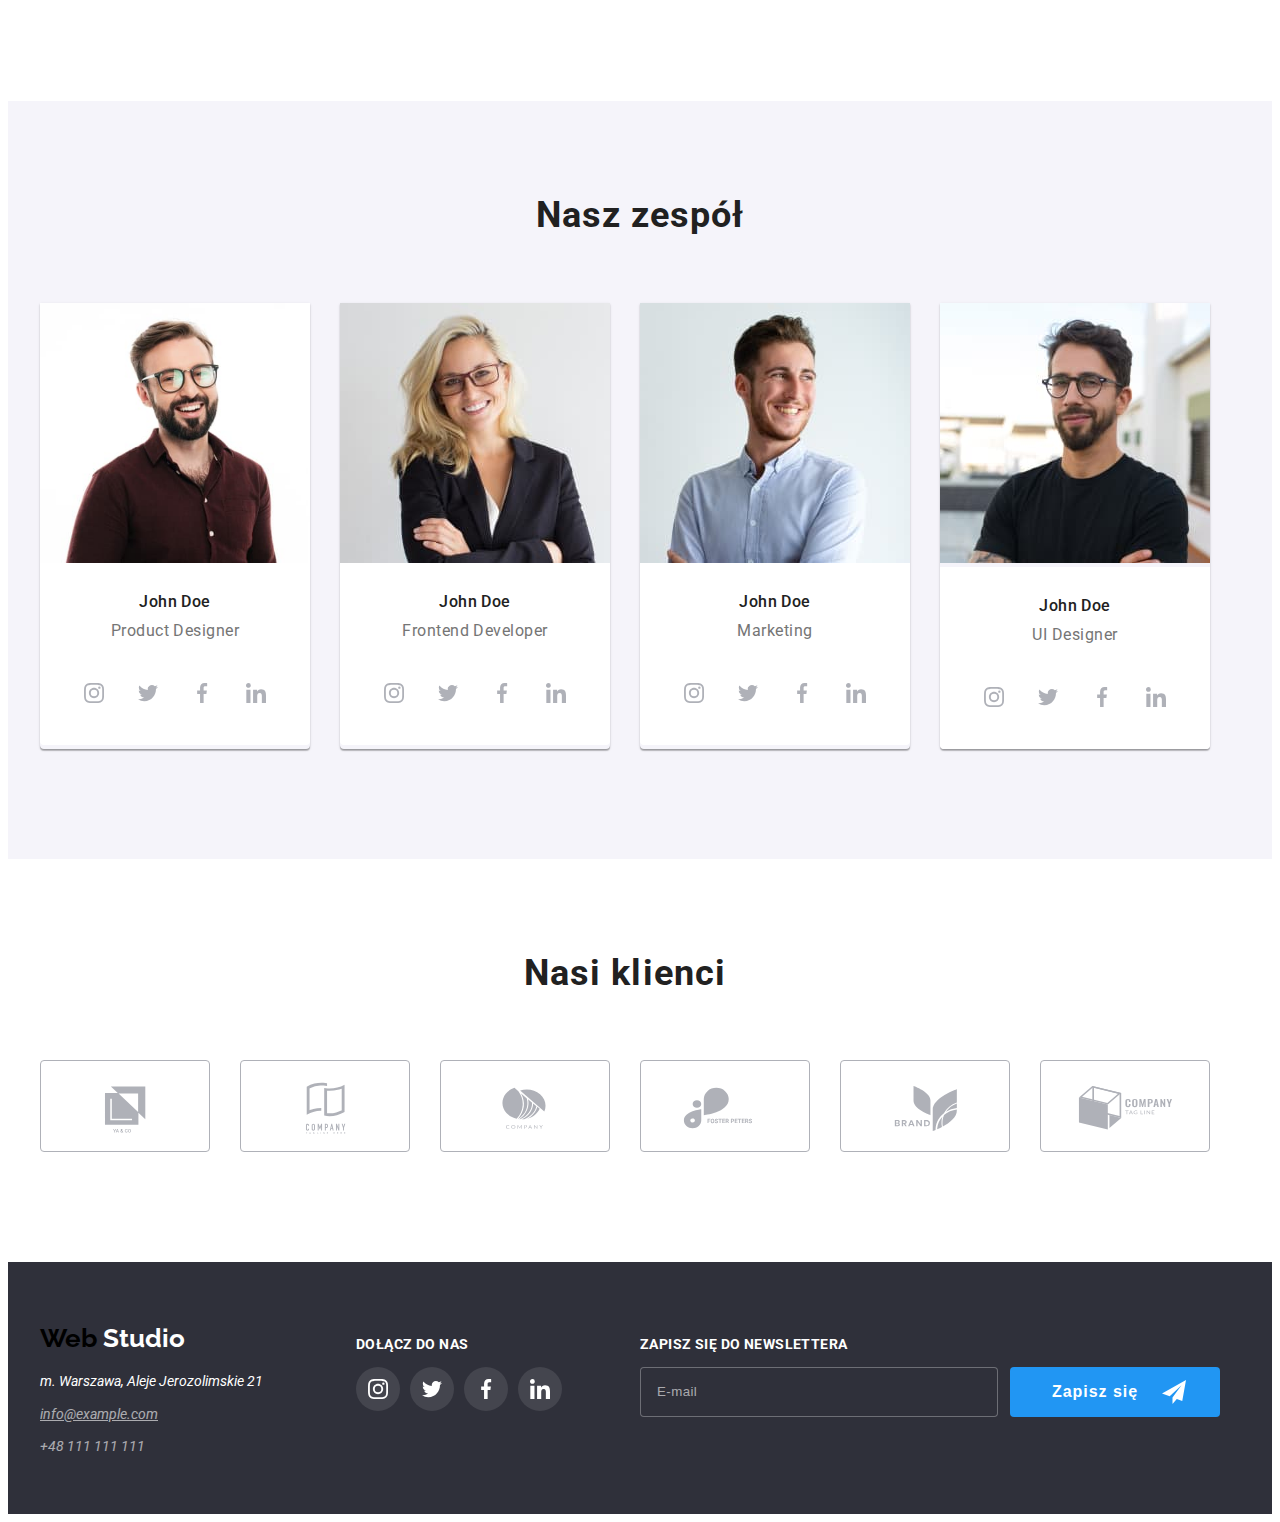
==== commit 45cd49d1: "pierwsze zmiany wprowadzające metodologię BEM" ====
--- a/index.html
+++ b/index.html
@@ -20,93 +20,98 @@
       rel="stylesheet"
     />
   </head>
+
+
   <body>
     <header>
       <div class="container">
-        <div class="header-box">
-          <nav class="nav-box">
-            <a class="logo logo-header-box" href="index.html">
-              <span class="logo-front">Web</span>Studio
+        <div class="header">
+          <nav class="nav">
+            <a class="logo nav__logo" href="index.html">
+              <span class="logo nav__logo--color">Web</span>Studio
             </a>
-            <ul class="nav-list">
-              <li class="nav-list-item">
-                <a class="nav-link-active-agency nav-link" href="index.html">Agencja</a>
+            <ul class="nav__list">
+              <li class="nav__item">
+                <a class="nav__link nav__link--active" href="index.html">Agencja</a>
               </li>
               <li>
-                <a class="nav-link" href="portfolio.html">Portfolio</a>
+                <a class="nav__link" href="portfolio.html">Portfolio</a>
               </li>
               <li>
-                <a class="nav-link" href="#">Kontakt</a>
+                <a class="nav__link" href="#">Kontakt</a>
               </li>
             </ul>
           </nav>
-          <ul class="header-contacts-link-list">
-            <li class="header-contacts-link-list-item">
-              <svg class="header-icons" width="16" height="12">
+          <ul class="header__list">
+            <li class="header__item header__item--hover header__item--focus">
+              <svg class="header__icons" width="16" height="12">
                 <use href="./images/icons.svg#icon-envelope1"></use>
               </svg>
               <a
-                class="header-contacts-link header-contacts-link-mail"
+                class="header__contacts-link header__contacts-link--margin"
                 href="mailto:info@devstudio.com"
                 >info@devstudio.com</a
               >
             </li>
-            <li class="header-contacts-link-list-item">
-              <svg class="header-icons" width="10" height="16">
+            <li class="header__item header__item--hover header__item--focus">
+              <svg class="header__icons" width="10" height="16">
                 <use href="./images/icons.svg#icon-smartphone1"></use>
               </svg>
-              <a class="header-contacts-link" href="tel:+48111111111">+48 111 111 111</a>
+              <a class="header__contacts-link" href="tel:+48111111111">+48 111 111 111</a>
             </li>
           </ul>
         </div>
       </div>
     </header>
     <main>
+
       <section class="section first-section">
         <div class="container">
-          <h1 class="main-title">EFEKTYWNE ROZWIĄZANIA DLA WASZEGO BIZNESU</h1>
-          <button class="main-button" type="button" data-modal-open>Zamów usługe</button>
-        </div>
+          <h1 class="first-section__title">EFEKTYWNE ROZWIĄZANIA DLA WASZEGO BIZNESU</h1>
+          <button class="first-section__button first-section__button--hover first-section__button--focus" type="button" data-modal-open>Zamów usługe</button>
+        </div>
+
+
       </section>
       <section class="section second-section">
         <div class="container">
-          <ul class="second-section-list">
+          <ul class="second-section__list">
             <li>
-              <svg class="second-section-list-icons" width="70" height="70">
+              <svg class="second-section__icons" width="70" height="70">
                 <use href="./images/icons.svg#icon-antenna-1"></use>
               </svg>
-              <h2 class="second-section-title">LOREM IPSUM</h2>
-              <p class="second-section-description">
+              <h2 class="second-section__title">LOREM IPSUM</h2>
+              <p class="second-section__description">
                 Lorem ipsum dolor sit amet, consectetur adipiscing elit. Nam vel arcu sem. Sed non
                 sodales dui. Interdum et malesuada
               </p>
             </li>
             <li>
-              <svg class="second-section-list-icons" width="70" height="70">
+              <svg class="second-section__icons" width="70" height="70">
                 <use href="./images/icons.svg#icon-clock-1"></use>
               </svg>
-              <h2 class="second-section-title">LOREM IPSUM</h2>
-              <p class="second-section-description">
+              <h2 class="second-section__title">LOREM IPSUM</h2>
+              <p class="second-section__description">
                 Lorem ipsum dolor sit amet, consectetur adipiscing elit. Nam vel arcu sem. Sed non
                 sodales dui. Interdum et malesuada
               </p>
             </li>
             <li>
-              <svg class="second-section-list-icons" width="70" height="70">
+              <svg class="second-section__icons" width="70" height="70">
                 <use href="./images/icons.svg#icon-diagram-1"></use>
               </svg>
-              <h2 class="second-section-title">LOREM IPSUM</h2>
-              <p class="second-section-description">
+              <h2 class="second-section__title">LOREM IPSUM</h2>
+              <p class="second-section__description">
                 Lorem ipsum dolor sit amet, consectetur adipiscing elit. Nam vel arcu sem. Sed non
                 sodales dui. Interdum et malesuada
               </p>
             </li>
             <li>
-              <svg class="second-section-list-icons" width="70" height="70">
+              <svg class="second-section__icons" width="70" height="70">
                 <use href="./images/icons.svg#icon-astronaut-1"></use>
               </svg>
-              <h2 class="second-section-title">LOREM IPSUM</h2>
-              <p class="second-section-description">
+              <h2 class="second-section__title">LOREM IPSUM</h2>
+              <p class="second-section__description">
                 Lorem ipsum dolor sit amet, consectetur adipiscing elit. Nam vel arcu sem. Sed non
                 sodales dui. Interdum et malesuada
               </p>
@@ -114,172 +119,176 @@
           </ul>
         </div>
       </section>
+
+
       <section class="section">
         <div class="container">
-          <div class="third-section-box">
-            <h2 class="subtitle">Czym się zajmujemy</h2>
-            <ul class="third-section-list">
-              <li class="third-section-list-item">
+          <div class="third-section">
+            <h2 class="third-section__title">Czym się zajmujemy</h2>
+            <ul class="third-section__list">
+              <li class="third-section__item">
                 <img
                   src="images/services/programming.jpg"
                   alt="człowiek piszący unikalny kod na tablecie."
                   width="370"
                   height="294"
                 />
-                <p class="third-section-list-item-description">Aplikacje komputerowe</p>
-              </li>
-              <li class="third-section-list-item">
+                <p class="third-section__description">Aplikacje komputerowe</p>
+              </li>
+              <li class="third-section__item">
                 <img
                   src="images/services/design.jpg"
                   alt="komputer, na którym widać różne projekty."
                   width="370"
                   height="294"
                 />
-                <p class="third-section-list-item-description">Aplikacje mobilne</p>
-              </li>
-              <li class="third-section-list-item">
+                <p class="third-section__description">Aplikacje mobilne</p>
+              </li>
+              <li class="third-section__item">
                 <img
                   src="images/services/graphics.jpg"
                   alt="tablet z paletą kolorów."
                   width="370"
                   height="294"
                 />
-                <p class="third-section-list-item-description">Rozwiązania graficzne</p>
+                <p class="third-section__description">Rozwiązania graficzne</p>
               </li>
             </ul>
           </div>
         </div>
       </section>
+
+      
       <section class="section employee-section">
         <div class="container">
-          <h2 class="subtitle">Nasz zespół</h2>
-          <ul class="employee-list">
-            <li class="employee-list-item">
+          <h2 class="employee-section__title">Nasz zespół</h2>
+          <ul class="employee-section__list">
+            <li class="employee-section__item">
               <img
-                class="emloyee-list-item-img"
+                class="employee-section__img"
                 src="images/team/person1.jpg"
                 alt="John Doe, pracujący jako Product Designer."
                 width="270"
                 height="260"
               />
-              <div class="employee-names">John Doe</div>
-              <div class="employee-position">Product Designer</div>
-              <ul class="employee-social-links">
-                <li class="employee-social-links-item">
+              <div class="employee-section__names">John Doe</div>
+              <div class="employee-section__position">Product Designer</div>
+              <ul class="employee-section__social-links">
+                <li class="employee-section__social-links-item employee-section__social-links-item--hover employee-section__social-links-item--focus">
                   <svg width="20" height="20">
                     <use href="./images/icons.svg#icon-instagram-2"></use>
                   </svg>
                 </li>
-                <li class="employee-social-links-item">
+                <li class="employee-section__social-links-item employee-section__social-links-item--hover employee-section__social-links-item--focus">
                   <svg width="20" height="20">
                     <use href="./images/icons.svg#icon-twitter-1"></use>
                   </svg>
                 </li>
-                <li class="employee-social-links-item">
+                <li class="employee-section__social-links-item employee-section__social-links-item--hover employee-section__social-links-item--focus">
                   <svg width="20" height="20">
                     <use href="./images/icons.svg#icon-facebook-1"></use>
                   </svg>
                 </li>
-                <li class="employee-social-links-item">
+                <li class="employee-section__social-links-item employee-section__social-links-item--hover employee-section__social-links-item--focus">
                   <svg width="20" height="20">
                     <use href="./images/icons.svg#icon-linkedin-1"></use>
                   </svg>
                 </li>
               </ul>
             </li>
-            <li class="employee-list-item">
+            <li class="employee-section__item">
               <img
-                class="emloyee-list-item-img"
+                class="employee-section__img"
                 src="images/team/person2.jpg"
                 alt="John Doe, pracujący jako Frontend Developer."
                 width="270"
                 height="260"
               />
-              <div class="employee-names">John Doe</div>
-              <div class="employee-position">Frontend Developer</div>
-              <ul class="employee-social-links">
-                <li class="employee-social-links-item">
+              <div class="employee-section__names">John Doe</div>
+              <div class="employee-section__position">Frontend Developer</div>
+              <ul class="employee-section__social-links">
+                <li class="employee-section__social-links-item employee-section__social-links-item--hover employee-section__social-links-item--focus">
                   <svg width="20" height="20">
                     <use href="./images/icons.svg#icon-instagram-2"></use>
                   </svg>
                 </li>
-                <li class="employee-social-links-item">
+                <li class="employee-section__social-links-item employee-section__social-links-item--hover employee-section__social-links-item--focus">
                   <svg width="20" height="20">
                     <use href="./images/icons.svg#icon-twitter-1"></use>
                   </svg>
                 </li>
-                <li class="employee-social-links-item">
+                <li class="employee-section__social-links-item employee-section__social-links-item--hover employee-section__social-links-item--focus">
                   <svg width="20" height="20">
                     <use href="./images/icons.svg#icon-facebook-1"></use>
                   </svg>
                 </li>
-                <li class="employee-social-links-item">
+                <li class="employee-section__social-links-item employee-section__social-links-item--hover employee-section__social-links-item--focus">
                   <svg width="20" height="20">
                     <use href="./images/icons.svg#icon-linkedin-1"></use>
                   </svg>
                 </li>
               </ul>
             </li>
-            <li class="employee-list-item">
+            <li class="employee-section__item">
               <img
-                class="emloyee-list-item-img"
+                class="employee-section__img"
                 src="images/team/person3.jpg"
                 alt="John Doe, pracujący w Marketingu."
                 width="270"
                 height="260"
               />
-              <div class="employee-names">John Doe</div>
-              <div class="employee-position">Marketing</div>
-              <ul class="employee-social-links">
-                <li class="employee-social-links-item">
+              <div class="employee-section__names">John Doe</div>
+              <div class="employee-section__position">Marketing</div>
+              <ul class="employee-section__social-links">
+                <li class="employee-section__social-links-item employee-section__social-links-item--hover employee-section__social-links-item--focus">
                   <svg width="20" height="20">
                     <use href="./images/icons.svg#icon-instagram-2"></use>
                   </svg>
                 </li>
-                <li class="employee-social-links-item">
+                <li class="employee-section__social-links-item employee-section__social-links-item--hover employee-section__social-links-item--focus">
                   <svg width="20" height="20">
                     <use href="./images/icons.svg#icon-twitter-1"></use>
                   </svg>
                 </li>
-                <li class="employee-social-links-item">
+                <li class="employee-section__social-links-item employee-section__social-links-item--hover employee-section__social-links-item--focus">
                   <svg width="20" height="20">
                     <use href="./images/icons.svg#icon-facebook-1"></use>
                   </svg>
                 </li>
-                <li class="employee-social-links-item">
+                <li class="employee-section__social-links-item employee-section__social-links-item--hover employee-section__social-links-item--focus">
                   <svg width="20" height="20">
                     <use href="./images/icons.svg#icon-linkedin-1"></use>
                   </svg>
                 </li>
               </ul>
             </li>
-            <li class="employee-list-item">
+            <li class="employee-section__item">
               <img
-                class="emloyee-list-item-img"
+                class="eemployee-section__img"
                 src="images/team/person4.jpg"
                 alt="John Doe, pracujacy jako UI Designer."
                 width="270"
                 height="260"
               />
-              <div class="employee-names">John Doe</div>
-              <div class="employee-position">UI Designer</div>
-              <ul class="employee-social-links">
-                <li class="employee-social-links-item">
+              <div class="employee-section__names">John Doe</div>
+              <div class="employee-section__position">UI Designer</div>
+              <ul class="employee-section__social-links">
+                <li class="employee-section__social-links-item employee-section__social-links-item--hover employee-section__social-links-item--focus">
                   <svg width="20" height="20">
                     <use href="./images/icons.svg#icon-instagram-2"></use>
                   </svg>
                 </li>
-                <li class="employee-social-links-item">
+                <li class="employee-section__social-links-item employee-section__social-links-item--hover employee-section__social-links-item--focus">
                   <svg width="20" height="20">
                     <use href="./images/icons.svg#icon-twitter-1"></use>
                   </svg>
                 </li>
-                <li class="employee-social-links-item">
+                <li class="employee-section__social-links-item employee-section__social-links-item--hover employee-section__social-links-item--focus">
                   <svg width="20" height="20">
                     <use href="./images/icons.svg#icon-facebook-1"></use>
                   </svg>
                 </li>
-                <li class="employee-social-links-item">
+                <li class="employee-section__social-links-item employee-section__social-links-item--hover employee-section__social-links-item--focus">
                   <svg width="20" height="20">
                     <use href="./images/icons.svg#icon-linkedin-1"></use>
                   </svg>
@@ -289,37 +298,39 @@
           </ul>
         </div>
       </section>
+
+
       <section class="section">
         <div class="container">
           <div class="our-customers-section">
-            <h2 class="subtitle">Nasi klienci</h2>
-            <ul class="our-customer-list">
-              <li class="our-customers-list-item">
+            <h2 class="our-customers-section__title">Nasi klienci</h2>
+            <ul class="our-customers-section__list">
+              <li class="our-customers-section__item our-customers-section__item--hover our-customers-section__item--focus">
                 <svg width="106" height="60">
                   <use href="./images/icons.svg#icon-Logo5"></use>
                 </svg>
               </li>
-              <li class="our-customers-list-item">
+              <li class="our-customers-section__item our-customers-section__item--hover our-customers-section__item--focus">
                 <svg width="106" height="60">
                   <use href="./images/icons.svg#icon-Logo4"></use>
                 </svg>
               </li>
-              <li class="our-customers-list-item">
+              <li class="our-customers-section__item our-customers-section__item--hover our-customers-section__item--focus">
                 <svg width="106" height="60">
                   <use href="./images/icons.svg#icon-Logo3"></use>
                 </svg>
               </li>
-              <li class="our-customers-list-item">
+              <li class="our-customers-section__item our-customers-section__item--hover our-customers-section__item--focus">
                 <svg width="106" height="60">
                   <use href="./images/icons.svg#icon-Logo7"></use>
                 </svg>
               </li>
-              <li class="our-customers-list-item">
+              <li class="our-customers-section__item our-customers-section__item--hover our-customers-section__item--focus">
                 <svg width="106" height="60">
                   <use href="./images/icons.svg#icon-Logo1"></use>
                 </svg>
               </li>
-              <li class="our-customers-list-item">
+              <li class="our-customers-section__item our-customers-section__item--hover our-customers-section__item--focus">
                 <svg width="106" height="60">
                   <use href="./images/icons.svg#icon-Logo"></use>
                 </svg>
@@ -329,6 +340,8 @@
         </div>
       </section>
     </main>
+
+
     <footer class="footer-style-background">
       <div class="container footer-style-box">
         <div>
@@ -376,24 +389,74 @@
         <div>
           <h3 class="footer-title">Zapisz się do newslettera</h3>
           <form>
-            <label class="footer-form-box">
-              <input class="footer-form-input" type="email" name="email" placeholder="E-mail" />
+            <div class="footer-form-box">
+              <label>
+                <input class="footer-form-input" type="email" name="email" placeholder="E-mail"
+              /></label>
               <button class="footer-form-button" type="submit">
                 Zapisz się
                 <svg class="footer-form-button-icon" width="24" height="24">
                   <use href="./images/icons.svg#icon-icon-send"></use>
                 </svg>
               </button>
-            </label>
+            </div>
           </form>
         </div>
       </div>
     </footer>
+
+
     <div class="backdrop is-hidden" data-modal>
       <div class="modal">
         <button type="button" class="close-btn" data-modal-close>
           <svg width="11" height="11"><use href="./images/icons.svg#icon-Vector"></use></svg>
         </button>
+        <h3 class="main-form-title">Zostaw swoje dane w formularzu poniżej</h3>
+        <form>
+          <div class="main-form-box">
+            <label for="name">Imie</label>
+            <div class="main-form-item">
+              <input type="text" id="name" name="name" required />
+              <svg class="form-icons" width="12" height="12">
+                <use href="./images/icons.svg#icon-Vector1"></use>
+              </svg>
+            </div>
+            <label for="phone-number">Telefon</label>
+            <div class="main-form-item">
+              <input type="tel" id="phone-number" name="phone" pattern="[0-9\]{9}" required />
+              <svg class="form-icons" width="13" height="13">
+                <use href="./images/icons.svg#icon-Vector2"></use>
+              </svg>
+            </div>
+            <label for="email">Email</label>
+            <div class="main-form-item">
+              <input type="email" id="email" name="email" required />
+              <svg class="form-icons" width="15" height="12">
+                <use href="./images/icons.svg#icon-Vector3"></use>
+              </svg>
+            </div>
+            <label>Komentarz</label>
+            <textarea
+              class="form-comment-textarea"
+              name="comment"
+              rows="6"
+              placeholder="Wprowadź tekst"
+            ></textarea>
+          </div>
+          <label class="form-checkbox-box">
+            <input type="checkbox" name="confirmation" class="form-checkbox" required />
+            <svg class="form-checkbox-icon" width="11" height="8">
+              <use href="./images/icons.svg#icon-Vector4"></use>
+            </svg>
+            <span class="form-checkbox-text"
+              >Oświadczam iż akceptuję <a href="#">Regulamin</a> i
+              <a href="#">Politykę Prywatności.</a></span
+            >
+          </label>
+          <div class="main-form-button-box">
+            <button class="main-form-button" type="submit">Wyślij</button>
+          </div>
+        </form>
       </div>
     </div>
     <script src="./js/modal.js"></script>
--- a/css/styles.css
+++ b/css/styles.css
@@ -26,11 +26,11 @@
   color: #000000;
 }
 
-.logo-front {
+.nav__logo--color {
   color: #2196f3;
 }
 
-.nav-link {
+.nav__link {
   color: #212121;
   text-decoration: none;
   font-weight: 500;
@@ -40,7 +40,7 @@
   transition: color 250ms cubic-bezier(0.4, 0, 0.2, 1);
 }
 
-.header-contacts-link {
+.header__contacts-link {
   color: #757575;
   text-decoration: none;
   font-weight: 500;
@@ -50,47 +50,48 @@
   transition: color 250ms cubic-bezier(0.4, 0, 0.2, 1);
 }
 
-.header-icons {
+.header__icons {
   margin-right: 10px;
   fill: #afb1b8;
 }
 
-.header-contacts-link-list {
+.header__list {
   list-style-type: none;
   display: flex;
 }
 
-.header-contacts-link-list-item {
-  display: flex;
-  align-items: center;
-}
-
-.header-contacts-link-list-item:hover,
-.header-contacts-link-list-item:focus {
+.header__item {
+  display: flex;
+  align-items: center;
+}
+
+.header__item:hover,
+.header__item:focus {
   cursor: pointer;
 }
 
-.header-contacts-link-list-item:hover > .header-icons,
-.header-contacts-link-list-item:focus > .header-icons {
+.header__item:hover > .header__icons,
+.header__item:focus > .header__icons {
   fill: #2196f3;
 }
 
-.header-contacts-link-list-item:hover > .header-contacts-link:hover {
+.header__item:hover > .header__contacts-link,
+.header__item:focus > .header__contacts-link {
   color: #2196f3;
 }
 
-.header-box {
+.header {
   display: flex;
   height: 80px;
   align-items: center;
 }
 
-.nav-box {
-  display: flex;
-  align-items: center;
-}
-
-.nav-list {
+.nav {
+  display: flex;
+  align-items: center;
+}
+
+.nav__list {
   display: flex;
   align-items: center;
   justify-content: space-between;
@@ -99,16 +100,15 @@
   margin-right: 345px;
 }
 
-.nav-list-item {
+.nav__item {
   position: relative;
 }
 
-.nav-link-active-agency,
-.nav-link-active-portfolio {
+.nav__link--active {
   color: #2196f3;
 }
 
-.nav-link-active-agency::after {
+.nav__link--active::after {
   content: '';
   position: absolute;
   width: 53px;
@@ -130,14 +130,14 @@
   border-radius: 2px;
 }
 
-.logo-header-box {
+.header__logo {
   width: 145px;
   display: flex;
   justify-content: flex-start;
   margin-right: 93px;
 }
 
-.header-contacts-link-mail {
+.header__contacts-link--margin {
   margin-right: 30px;
 }
 
@@ -148,7 +148,7 @@
   padding-bottom: 94px;
 }
 
-.main-title {
+.first-section__title {
   color: #ffffff;
   font-size: 2.75rem;
   font-weight: 900;
@@ -162,7 +162,7 @@
   margin: 0 auto;
 }
 
-.main-button {
+.first-section__button {
   font-weight: 700;
   line-height: 1.88;
   text-align: center;
@@ -180,11 +180,12 @@
   transition: opacity 250ms cubic-bezier(0.4, 0, 0.2, 1);
 }
 
-.main-button:hover,
-.main-button:focus,
+.first-section__button:hover,
+.first-section__button:focus,
 .footer-form-button:hover,
-.footer-form-button:focus
- {
+.footer-form-button:focus,
+.main-form-button:hover,
+.main-form-button:focus {
   cursor: pointer;
   opacity: 0.75;
 }
@@ -197,7 +198,7 @@
   display: flex;
 }
 
-.second-section-title,
+.second-section__title,
 .footer-title {
   font-weight: 700;
   font-size: 0.88rem;
@@ -206,14 +207,17 @@
   text-transform: uppercase;
 }
 
-.second-section-description {
+.second-section__description {
   font-size: 0.88rem;
   line-height: 1.7;
   letter-spacing: 0.03em;
   color: #757575;
 }
 
-.subtitle {
+.third-section__title,
+.our-customers-section__title,
+.employee-section__title
+{
   font-weight: 700;
   font-size: 2.25rem;
   line-height: 1.16;
@@ -223,7 +227,7 @@
   margin: 0 auto;
 }
 
-.employee-names {
+.employee-section__names {
   font-weight: 500;
   line-height: 1.18;
   text-align: center;
@@ -233,7 +237,7 @@
   padding-bottom: 10px;
 }
 
-.employee-position {
+.employee-section__position {
   line-height: 1.18;
   text-align: center;
   letter-spacing: 0.03em;
@@ -246,18 +250,18 @@
   padding-bottom: 0px;
 }
 
-.second-section-list {
+.second-section__list {
   display: flex;
   width: 1170px;
   padding-left: 0px;
   gap: 30px;
 }
 
-.third-section-box {
+.third-section {
   width: 1170px;
 }
 
-.third-section-list {
+.third-section__list {
   display: flex;
   justify-content: space-between;
   padding-left: 0px;
@@ -268,23 +272,23 @@
   background-color: #f5f4fa;
 }
 
-.employee-list {
+.employee-section__list {
   display: flex;
   width: 1170px;
   justify-content: space-between;
   padding-left: 0px;
 }
 
-.employee-list-item {
+.employee-section__item {
   box-shadow: 0px 2px 1px 0px #00000033, 0px 1px 1px 0px #00000024, 0px 1px 3px 0px #0000001f;
   border-radius: 0px 0px 4px 4px;
 }
 
-.emloyee-list-item-img {
+.employee-section__img {
   vertical-align: middle;
 }
 
-.second-section-list-icons {
+.second-section__icons {
   height: 120px;
   width: 270px;
   padding: 25px 100px;
@@ -292,7 +296,7 @@
   margin-bottom: 30px;
 }
 
-.employee-social-links {
+.employee-section__social-links {
   list-style-type: none;
   display: flex;
   justify-content: space-between;
@@ -303,7 +307,7 @@
   border-radius: 0px 0px 4px 4px;
 }
 
-.employee-social-links-item {
+.employee-section__social-links-item {
   width: 44px;
   height: 44px;
   justify-content: center;
@@ -312,8 +316,8 @@
   fill: #afb1b8;
 }
 
-.employee-social-links-item:hover,
-.employee-social-links-item:focus {
+.employee-section__social-links-item:hover,
+.employee-section__social-links-item:focus {
   fill: #ffffff;
   cursor: pointer;
   background-color: #2196f3;
@@ -324,7 +328,7 @@
   width: 1170px;
 }
 
-.our-customer-list {
+.our-customers-section__list {
   list-style-type: none;
   display: flex;
   justify-content: space-between;
@@ -332,7 +336,7 @@
   fill: #afb1b8;
 }
 
-.our-customers-list-item {
+.our-customers-section__item {
   width: 170px;
   height: 92px;
   border: 1px solid #afb1b8;
@@ -341,19 +345,19 @@
   transition: border-color 250ms cubic-bezier(0.4, 0, 0.2, 1);
 }
 
-.our-customers-list-item:hover,
-.our-customers-list-item:focus {
+.our-customers-section__item:hover,
+.our-customers-section__item:focus {
   cursor: pointer;
   fill: #2196f3;
   border-color: #2196f3;
 }
 
-.third-section-list-item {
+.third-section__item {
   position: relative;
   display: flex;
 }
 
-.third-section-list-item-description {
+.third-section__description {
   position: absolute;
   bottom: 0;
   left: 0;
@@ -563,11 +567,20 @@
   padding-left: 16px;
 }
 
-::placeholder {
+.footer-form-input:focus {
+  border-color: #ffffff99;
+}
+
+.footer-form-input::placeholder {
   color: #ffffff99;
   font-weight: 400;
   line-height: 1.25;
   letter-spacing: 0.03em;
+}
+
+.footer-form-input:enabled {
+  color: #ffffffb2;
+  outline: none;
 }
 
 .footer-form-button {
@@ -587,10 +600,10 @@
   transition: opacity 250ms cubic-bezier(0.4, 0, 0.2, 1);
 }
 
-.footer-form-button-icon{
-fill: #ffffff;
-margin-left: 24px;
-margin-right: 28px;
+.footer-form-button-icon {
+  fill: #ffffff;
+  margin-left: 24px;
+  margin-right: 28px;
 }
 
 /* OKNO MODALNE */
@@ -630,8 +643,153 @@
   left: 490px;
   border: 1px solid #0000001a;
   border-radius: 50%;
+  transition: fill 250ms cubic-bezier(0.4, 0, 0.2, 1);
 }
 
 .close-btn:hover {
   fill: #cf3f3a;
 }
+
+.main-form-title {
+  font-weight: 700;
+  font-size: 1.25rem;
+  line-height: 0.87rem;
+  text-align: center;
+  letter-spacing: 0.03em;
+  padding-top: 34px;
+}
+
+.main-form-box {
+  display: flex;
+  flex-direction: column;
+  padding-left: 40px;
+  padding-right: 40px;
+}
+
+.main-form-box label {
+  font-size: 0.75rem;
+  line-height: 0.87;
+  letter-spacing: 0.01em;
+  color: #757575;
+  padding-bottom: 4px;
+}
+
+.main-form-box input {
+  height: 40px;
+  width: 448px;
+  border: 1px solid #21212133;
+  border-radius: 4px;
+  margin-bottom: 10px;
+  padding-left: 42px;
+}
+
+.main-form-item {
+  position: relative;
+}
+
+.main-form-item input {
+  transition: border-color 250ms cubic-bezier(0.4, 0, 0.2, 1),
+    fill 250ms cubic-bezier(0.4, 0, 0.2, 1);
+}
+
+.main-form-item input:focus,
+.form-comment-textarea:focus {
+  border-color: #2196f3;
+  outline: none;
+}
+
+.main-form-item input:focus + .form-icons {
+  fill: #2196f3;
+}
+
+.main-form-box input:enabled,
+.form-comment-textarea:enabled {
+  color: #757575;
+}
+
+.form-comment-textarea {
+  border: 1px solid #21212133;
+  border-radius: 4px;
+  margin-bottom: 10px;
+  padding-left: 16px;
+  padding-top: 12px;
+  resize: none;
+  margin-bottom: 20px;
+}
+
+.form-comment-textarea::placeholder {
+  font-size: 0.75rem;
+  line-height: 0.87;
+  letter-spacing: 0.01em;
+  color: #757575;
+}
+
+.form-icons {
+  position: absolute;
+  left: 15px;
+  top: 14px;
+}
+
+.form-checkbox-box {
+  position: relative;
+}
+
+.form-checkbox {
+  margin-left: 52px;
+  height: 16px;
+  width: 16px;
+  border-radius: 2px;
+  apperance: none;
+}
+
+.form-checkbox-icon {
+  height: 16px;
+  width: 16px;
+  position: absolute;
+  left: 52px;
+  top: 1px;
+  fill: #ffffff;
+  background-color: #2196f3;
+  border-radius: 2px;
+  visibility: hidden;
+}
+
+.form-checkbox:checked + .form-checkbox-icon {
+  visibility: visible;
+}
+
+.form-checkbox-text {
+  font-size: 0.87rem;
+  line-height: 1.5rem;
+  letter-spacing: 0.03em;
+  color: #757575;
+  margin-left: 5px;
+}
+
+.form-checkbox-text a {
+  color: #2196f3;
+}
+
+.main-form-button {
+  width: 200px;
+  height: 50px;
+  background: #2196f3;
+  box-shadow: 0px 4px 4px 0px #00000026;
+  border-radius: 4px;
+  box-shadow: 0px 4px 4px 0px #00000026;
+  font-weight: 700;
+  line-height: 1.87rem;
+  align-items: center;
+  text-align: center;
+  letter-spacing: 0.06em;
+  color: #ffffff;
+  border: none;
+  position: absolute;
+  left: 163px;
+  top: 30px;
+  transition: opacity 250ms cubic-bezier(0.4, 0, 0.2, 1);
+}
+
+.main-form-button-box {
+  position: relative;
+}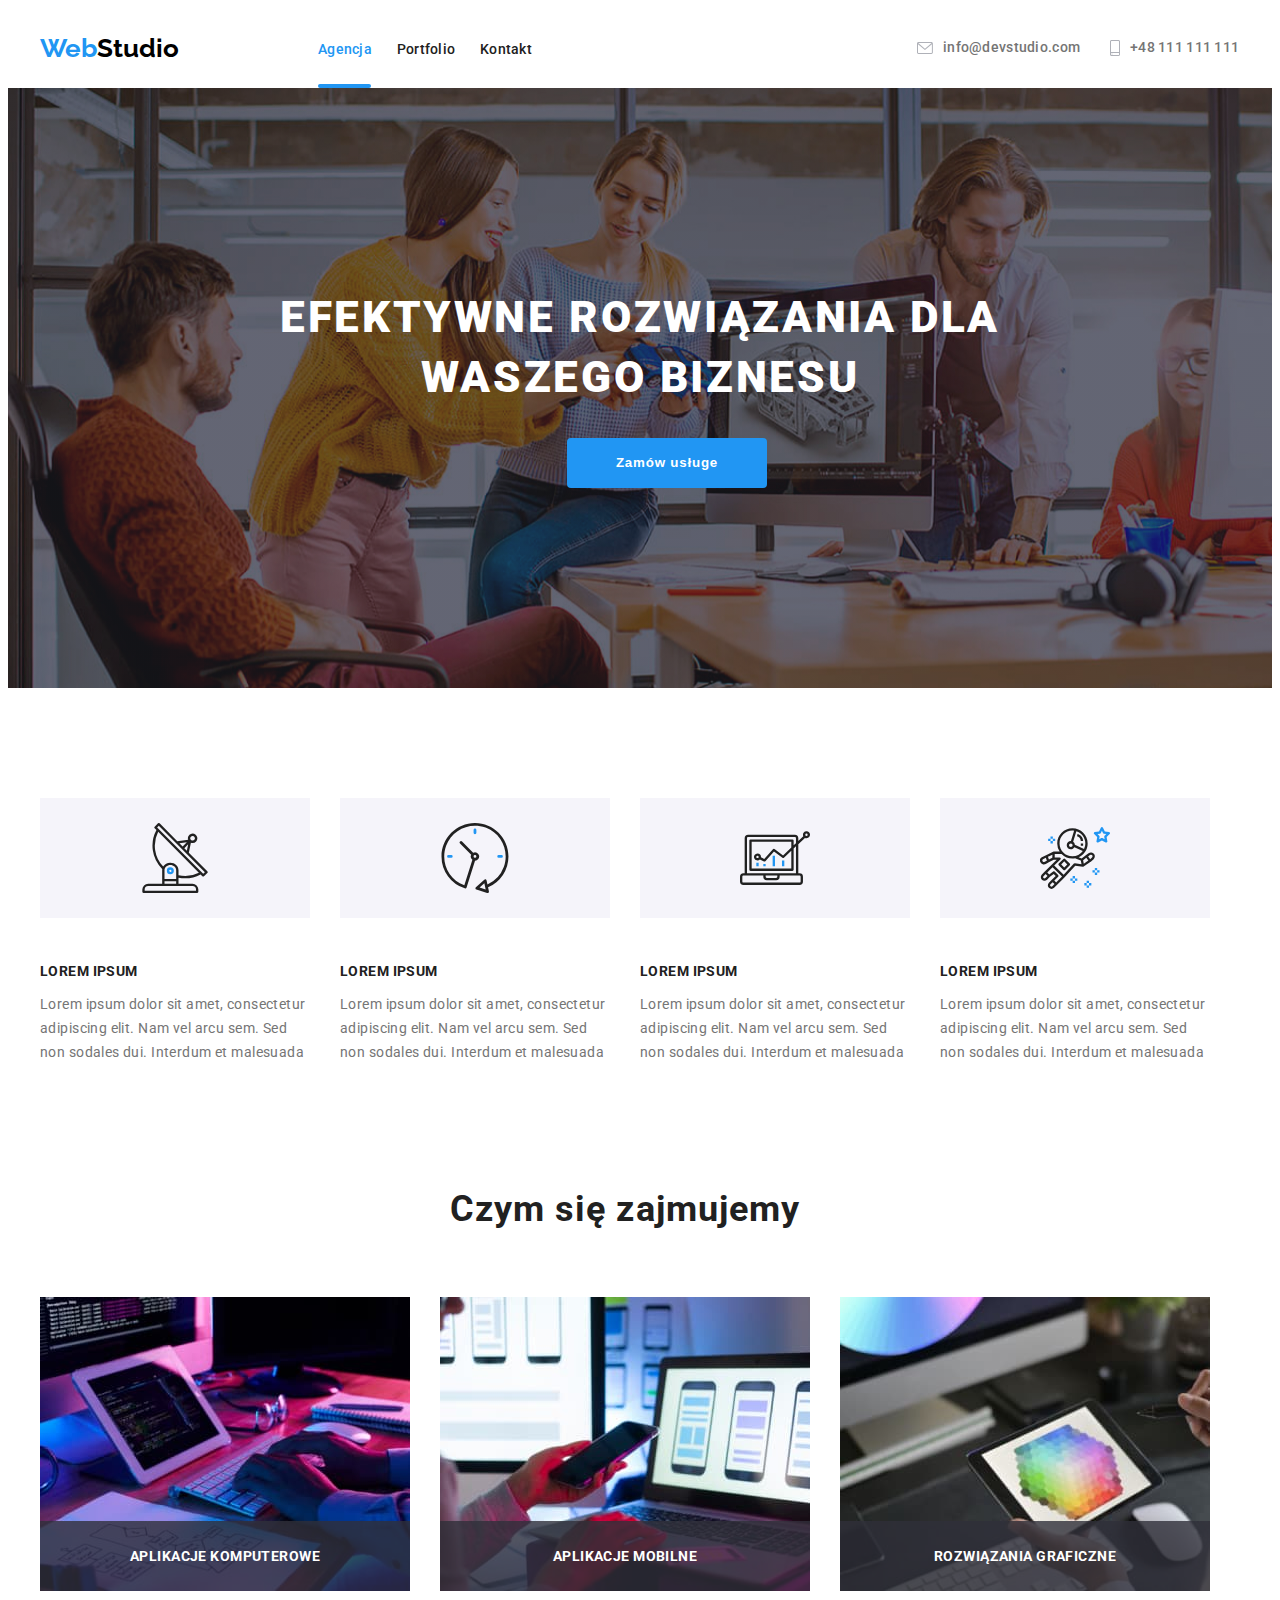
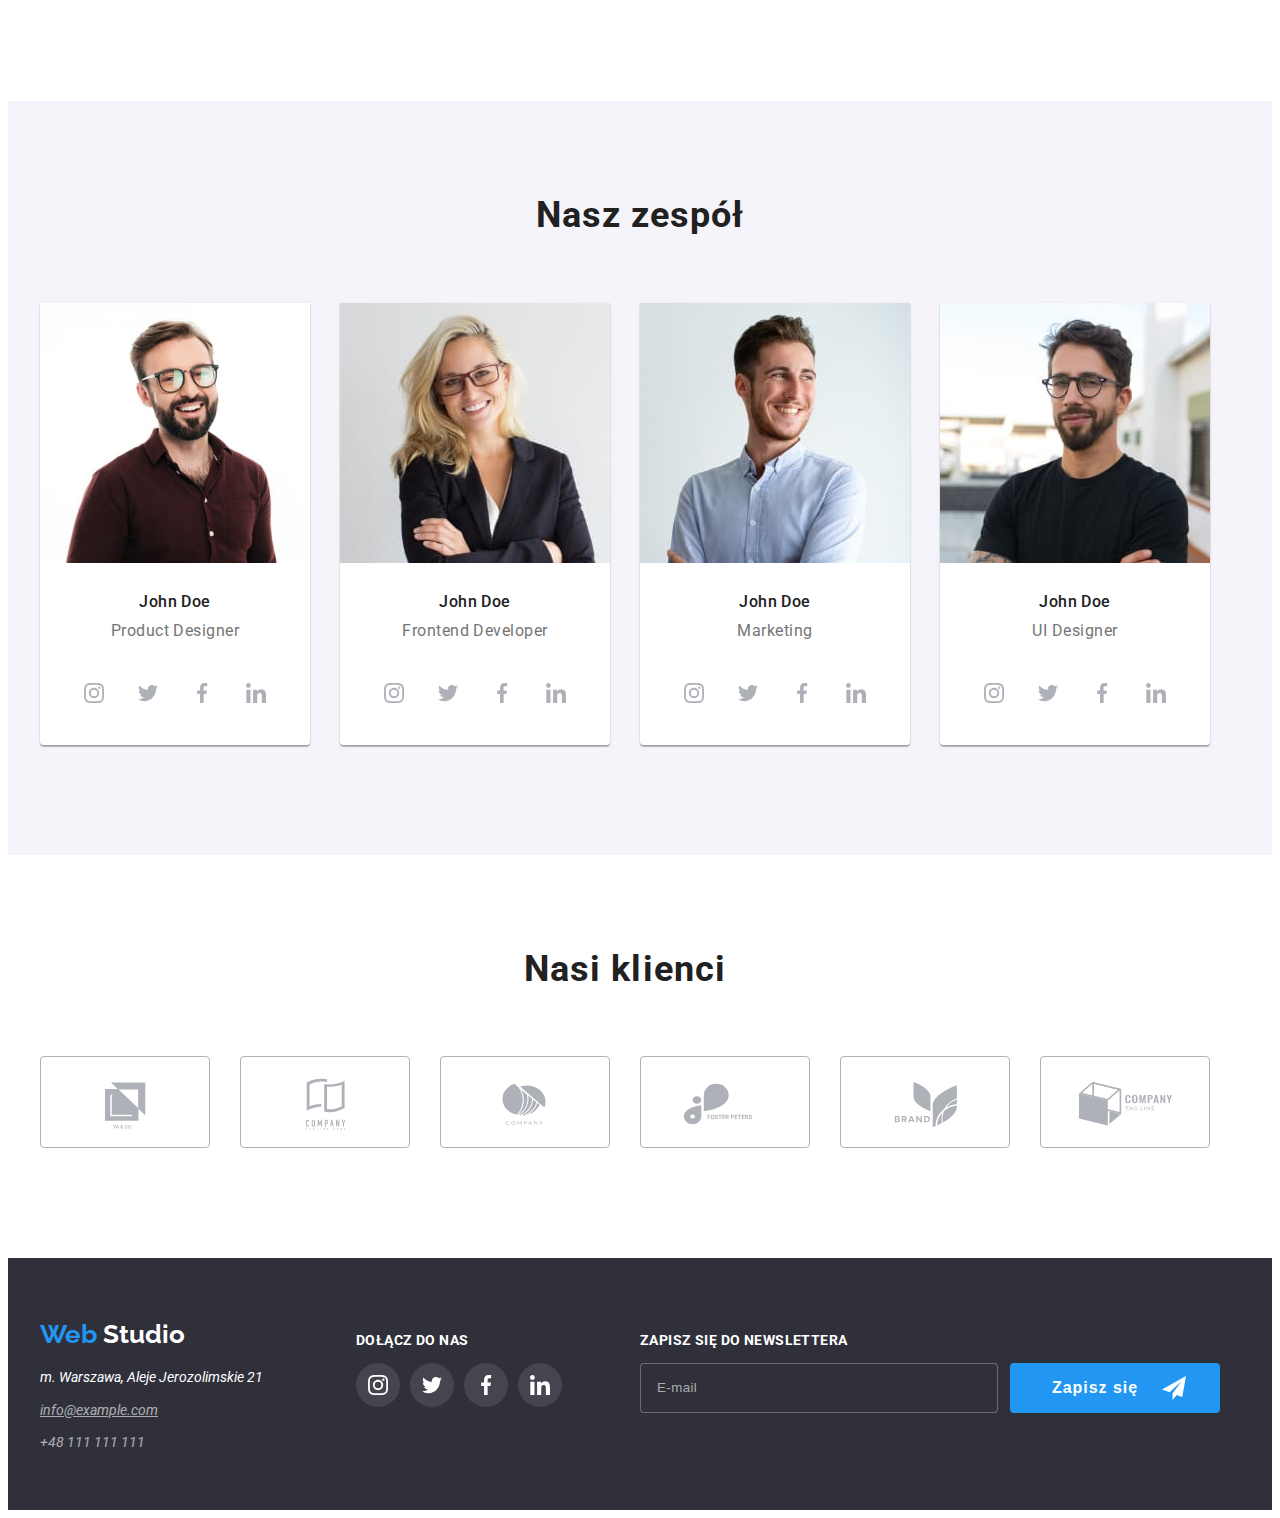
==== commit e29a83bd: "ukończenie hw06" ====
--- a/index.html
+++ b/index.html
@@ -20,98 +20,93 @@
       rel="stylesheet"
     />
   </head>
-
-
   <body>
     <header>
       <div class="container">
-        <div class="header">
-          <nav class="nav">
-            <a class="logo nav__logo" href="index.html">
-              <span class="logo nav__logo--color">Web</span>Studio
+        <div class="header-box">
+          <nav class="nav-box">
+            <a class="logo logo-header-box" href="index.html">
+              <span class="logo-front">Web</span>Studio
             </a>
-            <ul class="nav__list">
-              <li class="nav__item">
-                <a class="nav__link nav__link--active" href="index.html">Agencja</a>
+            <ul class="nav-list">
+              <li class="nav-list-item">
+                <a class="nav-link-active-agency nav-link" href="index.html">Agencja</a>
               </li>
               <li>
-                <a class="nav__link" href="portfolio.html">Portfolio</a>
+                <a class="nav-link" href="portfolio.html">Portfolio</a>
               </li>
               <li>
-                <a class="nav__link" href="#">Kontakt</a>
+                <a class="nav-link" href="#">Kontakt</a>
               </li>
             </ul>
           </nav>
-          <ul class="header__list">
-            <li class="header__item header__item--hover header__item--focus">
-              <svg class="header__icons" width="16" height="12">
+          <ul class="header-contacts-link-list">
+            <li class="header-contacts-link-list-item">
+              <svg class="header-icons" width="16" height="12">
                 <use href="./images/icons.svg#icon-envelope1"></use>
               </svg>
               <a
-                class="header__contacts-link header__contacts-link--margin"
+                class="header-contacts-link header-contacts-link-mail"
                 href="mailto:info@devstudio.com"
                 >info@devstudio.com</a
               >
             </li>
-            <li class="header__item header__item--hover header__item--focus">
-              <svg class="header__icons" width="10" height="16">
+            <li class="header-contacts-link-list-item">
+              <svg class="header-icons" width="10" height="16">
                 <use href="./images/icons.svg#icon-smartphone1"></use>
               </svg>
-              <a class="header__contacts-link" href="tel:+48111111111">+48 111 111 111</a>
+              <a class="header-contacts-link" href="tel:+48111111111">+48 111 111 111</a>
             </li>
           </ul>
         </div>
       </div>
     </header>
     <main>
-
       <section class="section first-section">
         <div class="container">
-          <h1 class="first-section__title">EFEKTYWNE ROZWIĄZANIA DLA WASZEGO BIZNESU</h1>
-          <button class="first-section__button first-section__button--hover first-section__button--focus" type="button" data-modal-open>Zamów usługe</button>
-        </div>
-
-
+          <h1 class="main-title">EFEKTYWNE ROZWIĄZANIA DLA WASZEGO BIZNESU</h1>
+          <button class="main-button" type="button" data-modal-open>Zamów usługe</button>
+        </div>
       </section>
       <section class="section second-section">
         <div class="container">
-          <ul class="second-section__list">
+          <ul class="second-section-list">
             <li>
-              <svg class="second-section__icons" width="70" height="70">
+              <svg class="second-section-list-icons" width="70" height="70">
                 <use href="./images/icons.svg#icon-antenna-1"></use>
               </svg>
-              <h2 class="second-section__title">LOREM IPSUM</h2>
-              <p class="second-section__description">
+              <h2 class="second-section-title">LOREM IPSUM</h2>
+              <p class="second-section-description">
                 Lorem ipsum dolor sit amet, consectetur adipiscing elit. Nam vel arcu sem. Sed non
                 sodales dui. Interdum et malesuada
               </p>
             </li>
             <li>
-              <svg class="second-section__icons" width="70" height="70">
+              <svg class="second-section-list-icons" width="70" height="70">
                 <use href="./images/icons.svg#icon-clock-1"></use>
               </svg>
-              <h2 class="second-section__title">LOREM IPSUM</h2>
-              <p class="second-section__description">
+              <h2 class="second-section-title">LOREM IPSUM</h2>
+              <p class="second-section-description">
                 Lorem ipsum dolor sit amet, consectetur adipiscing elit. Nam vel arcu sem. Sed non
                 sodales dui. Interdum et malesuada
               </p>
             </li>
             <li>
-              <svg class="second-section__icons" width="70" height="70">
+              <svg class="second-section-list-icons" width="70" height="70">
                 <use href="./images/icons.svg#icon-diagram-1"></use>
               </svg>
-              <h2 class="second-section__title">LOREM IPSUM</h2>
-              <p class="second-section__description">
+              <h2 class="second-section-title">LOREM IPSUM</h2>
+              <p class="second-section-description">
                 Lorem ipsum dolor sit amet, consectetur adipiscing elit. Nam vel arcu sem. Sed non
                 sodales dui. Interdum et malesuada
               </p>
             </li>
             <li>
-              <svg class="second-section__icons" width="70" height="70">
+              <svg class="second-section-list-icons" width="70" height="70">
                 <use href="./images/icons.svg#icon-astronaut-1"></use>
               </svg>
-              <h2 class="second-section__title">LOREM IPSUM</h2>
-              <p class="second-section__description">
+              <h2 class="second-section-title">LOREM IPSUM</h2>
+              <p class="second-section-description">
                 Lorem ipsum dolor sit amet, consectetur adipiscing elit. Nam vel arcu sem. Sed non
                 sodales dui. Interdum et malesuada
               </p>
@@ -119,176 +114,172 @@
           </ul>
         </div>
       </section>
-
-
       <section class="section">
         <div class="container">
-          <div class="third-section">
-            <h2 class="third-section__title">Czym się zajmujemy</h2>
-            <ul class="third-section__list">
-              <li class="third-section__item">
+          <div class="third-section-box">
+            <h2 class="subtitle">Czym się zajmujemy</h2>
+            <ul class="third-section-list">
+              <li class="third-section-list-item">
                 <img
                   src="images/services/programming.jpg"
                   alt="człowiek piszący unikalny kod na tablecie."
                   width="370"
                   height="294"
                 />
-                <p class="third-section__description">Aplikacje komputerowe</p>
-              </li>
-              <li class="third-section__item">
+                <p class="third-section-list-item-description">Aplikacje komputerowe</p>
+              </li>
+              <li class="third-section-list-item">
                 <img
                   src="images/services/design.jpg"
                   alt="komputer, na którym widać różne projekty."
                   width="370"
                   height="294"
                 />
-                <p class="third-section__description">Aplikacje mobilne</p>
-              </li>
-              <li class="third-section__item">
+                <p class="third-section-list-item-description">Aplikacje mobilne</p>
+              </li>
+              <li class="third-section-list-item">
                 <img
                   src="images/services/graphics.jpg"
                   alt="tablet z paletą kolorów."
                   width="370"
                   height="294"
                 />
-                <p class="third-section__description">Rozwiązania graficzne</p>
+                <p class="third-section-list-item-description">Rozwiązania graficzne</p>
               </li>
             </ul>
           </div>
         </div>
       </section>
-
-      
       <section class="section employee-section">
         <div class="container">
-          <h2 class="employee-section__title">Nasz zespół</h2>
-          <ul class="employee-section__list">
-            <li class="employee-section__item">
+          <h2 class="subtitle">Nasz zespół</h2>
+          <ul class="employee-list">
+            <li class="employee-list-item">
               <img
-                class="employee-section__img"
+                class="emloyee-list-item-img"
                 src="images/team/person1.jpg"
                 alt="John Doe, pracujący jako Product Designer."
                 width="270"
                 height="260"
               />
-              <div class="employee-section__names">John Doe</div>
-              <div class="employee-section__position">Product Designer</div>
-              <ul class="employee-section__social-links">
-                <li class="employee-section__social-links-item employee-section__social-links-item--hover employee-section__social-links-item--focus">
+              <div class="employee-names">John Doe</div>
+              <div class="employee-position">Product Designer</div>
+              <ul class="employee-social-links">
+                <li class="employee-social-links-item">
                   <svg width="20" height="20">
                     <use href="./images/icons.svg#icon-instagram-2"></use>
                   </svg>
                 </li>
-                <li class="employee-section__social-links-item employee-section__social-links-item--hover employee-section__social-links-item--focus">
+                <li class="employee-social-links-item">
                   <svg width="20" height="20">
                     <use href="./images/icons.svg#icon-twitter-1"></use>
                   </svg>
                 </li>
-                <li class="employee-section__social-links-item employee-section__social-links-item--hover employee-section__social-links-item--focus">
+                <li class="employee-social-links-item">
                   <svg width="20" height="20">
                     <use href="./images/icons.svg#icon-facebook-1"></use>
                   </svg>
                 </li>
-                <li class="employee-section__social-links-item employee-section__social-links-item--hover employee-section__social-links-item--focus">
+                <li class="employee-social-links-item">
                   <svg width="20" height="20">
                     <use href="./images/icons.svg#icon-linkedin-1"></use>
                   </svg>
                 </li>
               </ul>
             </li>
-            <li class="employee-section__item">
+            <li class="employee-list-item">
               <img
-                class="employee-section__img"
+                class="emloyee-list-item-img"
                 src="images/team/person2.jpg"
                 alt="John Doe, pracujący jako Frontend Developer."
                 width="270"
                 height="260"
               />
-              <div class="employee-section__names">John Doe</div>
-              <div class="employee-section__position">Frontend Developer</div>
-              <ul class="employee-section__social-links">
-                <li class="employee-section__social-links-item employee-section__social-links-item--hover employee-section__social-links-item--focus">
+              <div class="employee-names">John Doe</div>
+              <div class="employee-position">Frontend Developer</div>
+              <ul class="employee-social-links">
+                <li class="employee-social-links-item">
                   <svg width="20" height="20">
                     <use href="./images/icons.svg#icon-instagram-2"></use>
                   </svg>
                 </li>
-                <li class="employee-section__social-links-item employee-section__social-links-item--hover employee-section__social-links-item--focus">
+                <li class="employee-social-links-item">
                   <svg width="20" height="20">
                     <use href="./images/icons.svg#icon-twitter-1"></use>
                   </svg>
                 </li>
-                <li class="employee-section__social-links-item employee-section__social-links-item--hover employee-section__social-links-item--focus">
+                <li class="employee-social-links-item">
                   <svg width="20" height="20">
                     <use href="./images/icons.svg#icon-facebook-1"></use>
                   </svg>
                 </li>
-                <li class="employee-section__social-links-item employee-section__social-links-item--hover employee-section__social-links-item--focus">
+                <li class="employee-social-links-item">
                   <svg width="20" height="20">
                     <use href="./images/icons.svg#icon-linkedin-1"></use>
                   </svg>
                 </li>
               </ul>
             </li>
-            <li class="employee-section__item">
+            <li class="employee-list-item">
               <img
-                class="employee-section__img"
+                class="emloyee-list-item-img"
                 src="images/team/person3.jpg"
                 alt="John Doe, pracujący w Marketingu."
                 width="270"
                 height="260"
               />
-              <div class="employee-section__names">John Doe</div>
-              <div class="employee-section__position">Marketing</div>
-              <ul class="employee-section__social-links">
-                <li class="employee-section__social-links-item employee-section__social-links-item--hover employee-section__social-links-item--focus">
+              <div class="employee-names">John Doe</div>
+              <div class="employee-position">Marketing</div>
+              <ul class="employee-social-links">
+                <li class="employee-social-links-item">
                   <svg width="20" height="20">
                     <use href="./images/icons.svg#icon-instagram-2"></use>
                   </svg>
                 </li>
-                <li class="employee-section__social-links-item employee-section__social-links-item--hover employee-section__social-links-item--focus">
+                <li class="employee-social-links-item">
                   <svg width="20" height="20">
                     <use href="./images/icons.svg#icon-twitter-1"></use>
                   </svg>
                 </li>
-                <li class="employee-section__social-links-item employee-section__social-links-item--hover employee-section__social-links-item--focus">
+                <li class="employee-social-links-item">
                   <svg width="20" height="20">
                     <use href="./images/icons.svg#icon-facebook-1"></use>
                   </svg>
                 </li>
-                <li class="employee-section__social-links-item employee-section__social-links-item--hover employee-section__social-links-item--focus">
+                <li class="employee-social-links-item">
                   <svg width="20" height="20">
                     <use href="./images/icons.svg#icon-linkedin-1"></use>
                   </svg>
                 </li>
               </ul>
             </li>
-            <li class="employee-section__item">
+            <li class="employee-list-item">
               <img
-                class="eemployee-section__img"
+                class="emloyee-list-item-img"
                 src="images/team/person4.jpg"
                 alt="John Doe, pracujacy jako UI Designer."
                 width="270"
                 height="260"
               />
-              <div class="employee-section__names">John Doe</div>
-              <div class="employee-section__position">UI Designer</div>
-              <ul class="employee-section__social-links">
-                <li class="employee-section__social-links-item employee-section__social-links-item--hover employee-section__social-links-item--focus">
+              <div class="employee-names">John Doe</div>
+              <div class="employee-position">UI Designer</div>
+              <ul class="employee-social-links">
+                <li class="employee-social-links-item">
                   <svg width="20" height="20">
                     <use href="./images/icons.svg#icon-instagram-2"></use>
                   </svg>
                 </li>
-                <li class="employee-section__social-links-item employee-section__social-links-item--hover employee-section__social-links-item--focus">
+                <li class="employee-social-links-item">
                   <svg width="20" height="20">
                     <use href="./images/icons.svg#icon-twitter-1"></use>
                   </svg>
                 </li>
-                <li class="employee-section__social-links-item employee-section__social-links-item--hover employee-section__social-links-item--focus">
+                <li class="employee-social-links-item">
                   <svg width="20" height="20">
                     <use href="./images/icons.svg#icon-facebook-1"></use>
                   </svg>
                 </li>
-                <li class="employee-section__social-links-item employee-section__social-links-item--hover employee-section__social-links-item--focus">
+                <li class="employee-social-links-item">
                   <svg width="20" height="20">
                     <use href="./images/icons.svg#icon-linkedin-1"></use>
                   </svg>
@@ -298,39 +289,37 @@
           </ul>
         </div>
       </section>
-
-
       <section class="section">
         <div class="container">
           <div class="our-customers-section">
-            <h2 class="our-customers-section__title">Nasi klienci</h2>
-            <ul class="our-customers-section__list">
-              <li class="our-customers-section__item our-customers-section__item--hover our-customers-section__item--focus">
+            <h2 class="subtitle">Nasi klienci</h2>
+            <ul class="our-customer-list">
+              <li class="our-customers-list-item">
                 <svg width="106" height="60">
                   <use href="./images/icons.svg#icon-Logo5"></use>
                 </svg>
               </li>
-              <li class="our-customers-section__item our-customers-section__item--hover our-customers-section__item--focus">
+              <li class="our-customers-list-item">
                 <svg width="106" height="60">
                   <use href="./images/icons.svg#icon-Logo4"></use>
                 </svg>
               </li>
-              <li class="our-customers-section__item our-customers-section__item--hover our-customers-section__item--focus">
+              <li class="our-customers-list-item">
                 <svg width="106" height="60">
                   <use href="./images/icons.svg#icon-Logo3"></use>
                 </svg>
               </li>
-              <li class="our-customers-section__item our-customers-section__item--hover our-customers-section__item--focus">
+              <li class="our-customers-list-item">
                 <svg width="106" height="60">
                   <use href="./images/icons.svg#icon-Logo7"></use>
                 </svg>
               </li>
-              <li class="our-customers-section__item our-customers-section__item--hover our-customers-section__item--focus">
+              <li class="our-customers-list-item">
                 <svg width="106" height="60">
                   <use href="./images/icons.svg#icon-Logo1"></use>
                 </svg>
               </li>
-              <li class="our-customers-section__item our-customers-section__item--hover our-customers-section__item--focus">
+              <li class="our-customers-list-item">
                 <svg width="106" height="60">
                   <use href="./images/icons.svg#icon-Logo"></use>
                 </svg>
@@ -340,8 +329,6 @@
         </div>
       </section>
     </main>
-
-
     <footer class="footer-style-background">
       <div class="container footer-style-box">
         <div>
@@ -404,8 +391,6 @@
         </div>
       </div>
     </footer>
-
-
     <div class="backdrop is-hidden" data-modal>
       <div class="modal">
         <button type="button" class="close-btn" data-modal-close>
--- a/css/styles.css
+++ b/css/styles.css
@@ -26,11 +26,11 @@
   color: #000000;
 }
 
-.nav__logo--color {
+.logo-front {
   color: #2196f3;
 }
 
-.nav__link {
+.nav-link {
   color: #212121;
   text-decoration: none;
   font-weight: 500;
@@ -40,7 +40,7 @@
   transition: color 250ms cubic-bezier(0.4, 0, 0.2, 1);
 }
 
-.header__contacts-link {
+.header-contacts-link {
   color: #757575;
   text-decoration: none;
   font-weight: 500;
@@ -50,48 +50,48 @@
   transition: color 250ms cubic-bezier(0.4, 0, 0.2, 1);
 }
 
-.header__icons {
+.header-icons {
   margin-right: 10px;
   fill: #afb1b8;
 }
 
-.header__list {
+.header-contacts-link-list {
   list-style-type: none;
   display: flex;
 }
 
-.header__item {
-  display: flex;
-  align-items: center;
-}
-
-.header__item:hover,
-.header__item:focus {
+.header-contacts-link-list-item {
+  display: flex;
+  align-items: center;
+}
+
+.header-contacts-link-list-item:hover,
+.header-contacts-link-list-item:focus {
   cursor: pointer;
 }
 
-.header__item:hover > .header__icons,
-.header__item:focus > .header__icons {
+.header-contacts-link-list-item:hover > .header-icons,
+.header-contacts-link-list-item:focus > .header-icons {
   fill: #2196f3;
 }
 
-.header__item:hover > .header__contacts-link,
-.header__item:focus > .header__contacts-link {
+.header-contacts-link-list-item:hover > .header-contacts-link,
+.header-contacts-link-list-item:focus > .header-contacts-link {
   color: #2196f3;
 }
 
-.header {
+.header-box {
   display: flex;
   height: 80px;
   align-items: center;
 }
 
-.nav {
-  display: flex;
-  align-items: center;
-}
-
-.nav__list {
+.nav-box {
+  display: flex;
+  align-items: center;
+}
+
+.nav-list {
   display: flex;
   align-items: center;
   justify-content: space-between;
@@ -100,15 +100,16 @@
   margin-right: 345px;
 }
 
-.nav__item {
+.nav-list-item {
   position: relative;
 }
 
-.nav__link--active {
+.nav-link-active-agency,
+.nav-link-active-portfolio {
   color: #2196f3;
 }
 
-.nav__link--active::after {
+.nav-link-active-agency::after {
   content: '';
   position: absolute;
   width: 53px;
@@ -130,14 +131,14 @@
   border-radius: 2px;
 }
 
-.header__logo {
+.logo-header-box {
   width: 145px;
   display: flex;
   justify-content: flex-start;
   margin-right: 93px;
 }
 
-.header__contacts-link--margin {
+.header-contacts-link-mail {
   margin-right: 30px;
 }
 
@@ -148,7 +149,7 @@
   padding-bottom: 94px;
 }
 
-.first-section__title {
+.main-title {
   color: #ffffff;
   font-size: 2.75rem;
   font-weight: 900;
@@ -162,7 +163,7 @@
   margin: 0 auto;
 }
 
-.first-section__button {
+.main-button {
   font-weight: 700;
   line-height: 1.88;
   text-align: center;
@@ -180,8 +181,8 @@
   transition: opacity 250ms cubic-bezier(0.4, 0, 0.2, 1);
 }
 
-.first-section__button:hover,
-.first-section__button:focus,
+.main-button:hover,
+.main-button:focus,
 .footer-form-button:hover,
 .footer-form-button:focus,
 .main-form-button:hover,
@@ -198,7 +199,7 @@
   display: flex;
 }
 
-.second-section__title,
+.second-section-title,
 .footer-title {
   font-weight: 700;
   font-size: 0.88rem;
@@ -207,17 +208,14 @@
   text-transform: uppercase;
 }
 
-.second-section__description {
+.second-section-description {
   font-size: 0.88rem;
   line-height: 1.7;
   letter-spacing: 0.03em;
   color: #757575;
 }
 
-.third-section__title,
-.our-customers-section__title,
-.employee-section__title
-{
+.subtitle {
   font-weight: 700;
   font-size: 2.25rem;
   line-height: 1.16;
@@ -227,7 +225,7 @@
   margin: 0 auto;
 }
 
-.employee-section__names {
+.employee-names {
   font-weight: 500;
   line-height: 1.18;
   text-align: center;
@@ -237,7 +235,7 @@
   padding-bottom: 10px;
 }
 
-.employee-section__position {
+.employee-position {
   line-height: 1.18;
   text-align: center;
   letter-spacing: 0.03em;
@@ -250,18 +248,18 @@
   padding-bottom: 0px;
 }
 
-.second-section__list {
+.second-section-list {
   display: flex;
   width: 1170px;
   padding-left: 0px;
   gap: 30px;
 }
 
-.third-section {
+.third-section-box {
   width: 1170px;
 }
 
-.third-section__list {
+.third-section-list {
   display: flex;
   justify-content: space-between;
   padding-left: 0px;
@@ -272,23 +270,23 @@
   background-color: #f5f4fa;
 }
 
-.employee-section__list {
+.employee-list {
   display: flex;
   width: 1170px;
   justify-content: space-between;
   padding-left: 0px;
 }
 
-.employee-section__item {
+.employee-list-item {
   box-shadow: 0px 2px 1px 0px #00000033, 0px 1px 1px 0px #00000024, 0px 1px 3px 0px #0000001f;
   border-radius: 0px 0px 4px 4px;
 }
 
-.employee-section__img {
+.emloyee-list-item-img {
   vertical-align: middle;
 }
 
-.second-section__icons {
+.second-section-list-icons {
   height: 120px;
   width: 270px;
   padding: 25px 100px;
@@ -296,7 +294,7 @@
   margin-bottom: 30px;
 }
 
-.employee-section__social-links {
+.employee-social-links {
   list-style-type: none;
   display: flex;
   justify-content: space-between;
@@ -307,7 +305,7 @@
   border-radius: 0px 0px 4px 4px;
 }
 
-.employee-section__social-links-item {
+.employee-social-links-item {
   width: 44px;
   height: 44px;
   justify-content: center;
@@ -316,8 +314,8 @@
   fill: #afb1b8;
 }
 
-.employee-section__social-links-item:hover,
-.employee-section__social-links-item:focus {
+.employee-social-links-item:hover,
+.employee-social-links-item:focus {
   fill: #ffffff;
   cursor: pointer;
   background-color: #2196f3;
@@ -328,7 +326,7 @@
   width: 1170px;
 }
 
-.our-customers-section__list {
+.our-customer-list {
   list-style-type: none;
   display: flex;
   justify-content: space-between;
@@ -336,7 +334,7 @@
   fill: #afb1b8;
 }
 
-.our-customers-section__item {
+.our-customers-list-item {
   width: 170px;
   height: 92px;
   border: 1px solid #afb1b8;
@@ -345,19 +343,19 @@
   transition: border-color 250ms cubic-bezier(0.4, 0, 0.2, 1);
 }
 
-.our-customers-section__item:hover,
-.our-customers-section__item:focus {
+.our-customers-list-item:hover,
+.our-customers-list-item:focus {
   cursor: pointer;
   fill: #2196f3;
   border-color: #2196f3;
 }
 
-.third-section__item {
+.third-section-list-item {
   position: relative;
   display: flex;
 }
 
-.third-section__description {
+.third-section-list-item-description {
   position: absolute;
   bottom: 0;
   left: 0;
